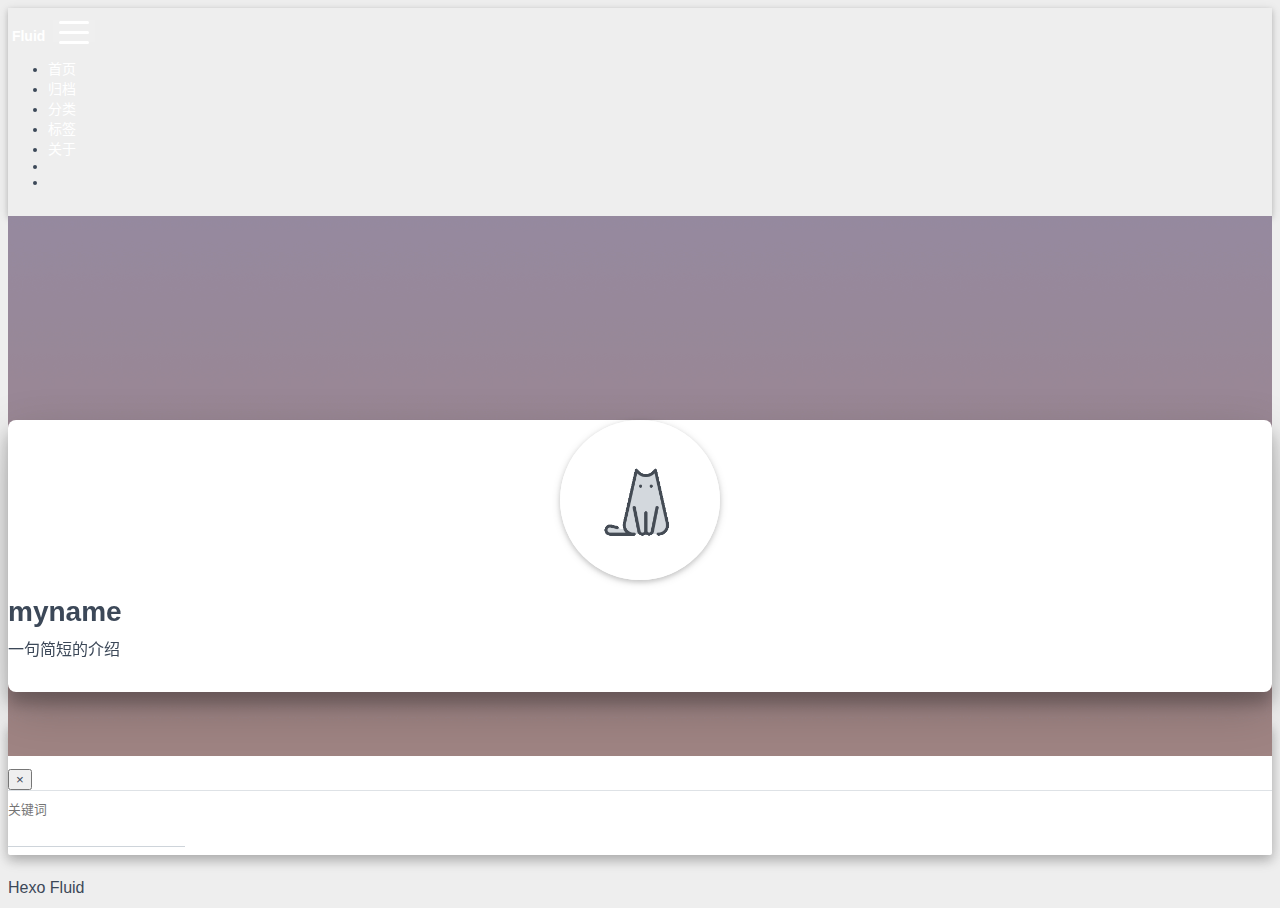
==== about/index.html @ 19e3b85b "Site updated: 2020-09-12 21:37:11" ====
<!DOCTYPE html>
<html lang="zh-CN" data-default-color-scheme=&#34;auto&#34;>



<head>
  <meta charset="UTF-8">
  <link rel="apple-touch-icon" sizes="76x76" href="/img/favicon.png">
  <link rel="icon" type="image/png" href="/img/favicon.png">
  <meta name="viewport"
        content="width=device-width, initial-scale=1.0, maximum-scale=1.0, user-scalable=no, shrink-to-fit=no">
  <meta http-equiv="x-ua-compatible" content="ie=edge">
  
  <meta name="theme-color" content="#2f4154">
  <meta name="description" content="">
  <meta name="author" content="John Doe">
  <meta name="keywords" content="">
  <title>关于 - Hexo</title>

  <link  rel="stylesheet" href="https://cdn.staticfile.org/twitter-bootstrap/4.4.1/css/bootstrap.min.css" />


  <link  rel="stylesheet" href="https://cdn.staticfile.org/github-markdown-css/4.0.0/github-markdown.min.css" />
  <link  rel="stylesheet" href="/lib/hint/hint.min.css" />

  
    
    
      
      <link  rel="stylesheet" href="https://cdn.staticfile.org/highlight.js/10.0.0/styles/github-gist.min.css" />
    
  

  


<!-- 主题依赖的图标库，不要自行修改 -->

<link rel="stylesheet" href="//at.alicdn.com/t/font_1749284_pf9vaxs7x7b.css">



<link rel="stylesheet" href="//at.alicdn.com/t/font_1736178_kmeydafke9r.css">


<link  rel="stylesheet" href="/css/main.css" />

<!-- 自定义样式保持在最底部 -->


  <script  src="/js/utils.js" ></script>
  <script  src="/js/color-schema.js" ></script>
<meta name="generator" content="Hexo 5.1.1"></head>


<body>
  <header style="height: 60vh;">
    <nav id="navbar" class="navbar fixed-top  navbar-expand-lg navbar-dark scrolling-navbar">
  <div class="container">
    <a class="navbar-brand"
       href="/">&nbsp;<strong>Fluid</strong>&nbsp;</a>

    <button id="navbar-toggler-btn" class="navbar-toggler" type="button" data-toggle="collapse"
            data-target="#navbarSupportedContent"
            aria-controls="navbarSupportedContent" aria-expanded="false" aria-label="Toggle navigation">
      <div class="animated-icon"><span></span><span></span><span></span></div>
    </button>

    <!-- Collapsible content -->
    <div class="collapse navbar-collapse" id="navbarSupportedContent">
      <ul class="navbar-nav ml-auto text-center">
        
          
          
          
          
            <li class="nav-item">
              <a class="nav-link" href="/">
                <i class="iconfont icon-home-fill"></i>
                首页
              </a>
            </li>
          
        
          
          
          
          
            <li class="nav-item">
              <a class="nav-link" href="/archives/">
                <i class="iconfont icon-archive-fill"></i>
                归档
              </a>
            </li>
          
        
          
          
          
          
            <li class="nav-item">
              <a class="nav-link" href="/categories/">
                <i class="iconfont icon-category-fill"></i>
                分类
              </a>
            </li>
          
        
          
          
          
          
            <li class="nav-item">
              <a class="nav-link" href="/tags/">
                <i class="iconfont icon-tags-fill"></i>
                标签
              </a>
            </li>
          
        
          
          
          
          
            <li class="nav-item">
              <a class="nav-link" href="/about/">
                <i class="iconfont icon-user-fill"></i>
                关于
              </a>
            </li>
          
        
        
          <li class="nav-item" id="search-btn">
            <a class="nav-link" data-toggle="modal" data-target="#modalSearch">&nbsp;<i
                class="iconfont icon-search"></i>&nbsp;</a>
          </li>
        
        
          <li class="nav-item" id="color-toggle-btn">
            <a class="nav-link" href="javascript:">&nbsp;<i
                class="iconfont icon-dark" id="color-toggle-icon"></i>&nbsp;</a>
          </li>
        
      </ul>
    </div>
  </div>
</nav>

    <div class="banner intro-2" id="background" parallax=true
         style="background: url('/img/default.png') no-repeat center center;
           background-size: cover;">
      <div class="full-bg-img">
        <div class="mask flex-center" style="background-color: rgba(0, 0, 0, 0.3)">
          <div class="container page-header text-center fade-in-up">
            <span class="h2" id="subtitle">
              
            </span>

            
          </div>

          
        </div>
      </div>
    </div>
  </header>

  <main>
    
      <div class="container nopadding-md">
        <div class="py-5" id="board"
          >
          
            <div class="about-avatar">
              <img src="/img/avatar.png" srcset="/img/loading.gif"
                   class="img-fluid" alt="avatar">
            </div>
          
          <div class="container">
            <div class="row">
              <div class="col-12 col-md-10 m-auto">
                

<div class="text-center">
  <div class="about-info">
    <div class="about-name">myname</div>
    <div class="about-intro">一句简短的介绍</div>
    <div class="about-icons">
      
        
        
        
        <a target="_blank" rel="noopener" href="https://github.com" class="
           hint--bottom hint--rounded"
           aria-label=GitHub
        >
          <i class="iconfont icon-github-fill" aria-hidden="true"></i>
          
        </a>
      
        
        
        
        <a target="_blank" rel="noopener" href="https://douban.com" class="
           hint--bottom hint--rounded"
           aria-label=豆瓣
        >
          <i class="iconfont icon-douban-fill" aria-hidden="true"></i>
          
        </a>
      
        
        
        
        <a href="javascript:;" class="qr-trigger
           "
           
        >
          <i class="iconfont icon-wechat-fill" aria-hidden="true"></i>
          
            <img class="qr-img" src="/img/favicon.png" srcset="/img/loading.gif" alt="qrcode" />
          
        </a>
      
    </div>
  </div>
</div>
<div class="mt-5 markdown-body">
  
</div>

              </div>
            </div>
          </div>
        </div>
      </div>
    
  </main>

  
    <a id="scroll-top-button" href="#" role="button">
      <i class="iconfont icon-arrowup" aria-hidden="true"></i>
    </a>
  

  
    <div class="modal fade" id="modalSearch" tabindex="-1" role="dialog" aria-labelledby="ModalLabel"
     aria-hidden="true">
  <div class="modal-dialog modal-dialog-scrollable modal-lg" role="document">
    <div class="modal-content">
      <div class="modal-header text-center">
        <h4 class="modal-title w-100 font-weight-bold">搜索</h4>
        <button type="button" id="local-search-close" class="close" data-dismiss="modal" aria-label="Close">
          <span aria-hidden="true">&times;</span>
        </button>
      </div>
      <div class="modal-body mx-3">
        <div class="md-form mb-5">
          <input type="text" id="local-search-input" class="form-control validate">
          <label data-error="x" data-success="v"
                 for="local-search-input">关键词</label>
        </div>
        <div class="list-group" id="local-search-result"></div>
      </div>
    </div>
  </div>
</div>
  

  

  

  <footer class="mt-5">
  <div class="text-center py-3">
    <div>
      <a href="https://hexo.io" target="_blank" rel="nofollow noopener"><span>Hexo</span></a>
      <i class="iconfont icon-love"></i>
      <a href="https://github.com/fluid-dev/hexo-theme-fluid" target="_blank" rel="nofollow noopener">
        <span>Fluid</span></a>
    </div>
    

    

    
  </div>
</footer>

<!-- SCRIPTS -->
<script  src="https://cdn.staticfile.org/jquery/3.4.1/jquery.min.js" ></script>
<script  src="https://cdn.staticfile.org/twitter-bootstrap/4.4.1/js/bootstrap.min.js" ></script>
<script  src="/js/debouncer.js" ></script>
<script  src="/js/main.js" ></script>

<!-- Plugins -->


  
    <script  src="/js/lazyload.js" ></script>
  



  



  <script defer src="https://cdn.staticfile.org/clipboard.js/2.0.6/clipboard.min.js" ></script>
  <script  src="/js/clipboard-use.js" ></script>









  <script  src="https://cdn.staticfile.org/typed.js/2.0.11/typed.min.js" ></script>
  <script>
    var typed = new Typed('#subtitle', {
      strings: [
        '  ',
        "关于&nbsp;",
      ],
      cursorChar: "_",
      typeSpeed: 70,
      loop: false,
    });
    typed.stop();
    $(document).ready(function () {
      $(".typed-cursor").addClass("h2");
      typed.start();
    });
  </script>



  <script  src="https://cdn.staticfile.org/anchor-js/4.2.2/anchor.min.js" ></script>
  <script>
    anchors.options = {
      placement: "right",
      visible: "hover",
      
    };
    var el = "h1,h2,h3,h4,h5,h6".split(",");
    var res = [];
    for (item of el) {
      res.push(".markdown-body > " + item)
    }
    anchors.add(res.join(", "))
  </script>



  <script  src="/js/local-search.js" ></script>
  <script>
    var path = "/local-search.xml";
    var inputArea = document.querySelector("#local-search-input");
    inputArea.onclick = function () {
      searchFunc(path, 'local-search-input', 'local-search-result');
      this.onclick = null
    }
  </script>






















</body>
</html>
---- lib/hint/hint.min.css ----
/*! Hint.css - v2.6.0 - 2019-04-27
* http://kushagragour.in/lab/hint/
* Copyright (c) 2019 Kushagra Gour */

[class*=hint--]{position:relative;display:inline-block}[class*=hint--]:after,[class*=hint--]:before{position:absolute;-webkit-transform:translate3d(0,0,0);-moz-transform:translate3d(0,0,0);transform:translate3d(0,0,0);visibility:hidden;opacity:0;z-index:1000000;pointer-events:none;-webkit-transition:.3s ease;-moz-transition:.3s ease;transition:.3s ease;-webkit-transition-delay:0s;-moz-transition-delay:0s;transition-delay:0s}[class*=hint--]:hover:after,[class*=hint--]:hover:before{visibility:visible;opacity:1;-webkit-transition-delay:.1s;-moz-transition-delay:.1s;transition-delay:.1s}[class*=hint--]:before{content:'';position:absolute;background:0 0;border:6px solid transparent;z-index:1000001}[class*=hint--]:after{background:#383838;color:#fff;padding:8px 10px;font-size:12px;font-family:"Helvetica Neue",Helvetica,Arial,sans-serif;line-height:12px;white-space:nowrap;text-shadow:0 -1px 0 #000;box-shadow:4px 4px 8px rgba(0,0,0,.3)}[class*=hint--][aria-label]:after{content:attr(aria-label)}[class*=hint--][data-hint]:after{content:attr(data-hint)}[aria-label='']:after,[aria-label='']:before,[data-hint='']:after,[data-hint='']:before{display:none!important}.hint--top-left:before,.hint--top-right:before,.hint--top:before{border-top-color:#383838}.hint--bottom-left:before,.hint--bottom-right:before,.hint--bottom:before{border-bottom-color:#383838}.hint--top:after,.hint--top:before{bottom:100%;left:50%}.hint--top:before{margin-bottom:-11px;left:calc(50% - 6px)}.hint--top:after{-webkit-transform:translateX(-50%);-moz-transform:translateX(-50%);transform:translateX(-50%)}.hint--top:hover:before{-webkit-transform:translateY(-8px);-moz-transform:translateY(-8px);transform:translateY(-8px)}.hint--top:hover:after{-webkit-transform:translateX(-50%) translateY(-8px);-moz-transform:translateX(-50%) translateY(-8px);transform:translateX(-50%) translateY(-8px)}.hint--bottom:after,.hint--bottom:before{top:100%;left:50%}.hint--bottom:before{margin-top:-11px;left:calc(50% - 6px)}.hint--bottom:after{-webkit-transform:translateX(-50%);-moz-transform:translateX(-50%);transform:translateX(-50%)}.hint--bottom:hover:before{-webkit-transform:translateY(8px);-moz-transform:translateY(8px);transform:translateY(8px)}.hint--bottom:hover:after{-webkit-transform:translateX(-50%) translateY(8px);-moz-transform:translateX(-50%) translateY(8px);transform:translateX(-50%) translateY(8px)}.hint--right:before{border-right-color:#383838;margin-left:-11px;margin-bottom:-6px}.hint--right:after{margin-bottom:-14px}.hint--right:after,.hint--right:before{left:100%;bottom:50%}.hint--right:hover:after,.hint--right:hover:before{-webkit-transform:translateX(8px);-moz-transform:translateX(8px);transform:translateX(8px)}.hint--left:before{border-left-color:#383838;margin-right:-11px;margin-bottom:-6px}.hint--left:after{margin-bottom:-14px}.hint--left:after,.hint--left:before{right:100%;bottom:50%}.hint--left:hover:after,.hint--left:hover:before{-webkit-transform:translateX(-8px);-moz-transform:translateX(-8px);transform:translateX(-8px)}.hint--top-left:after,.hint--top-left:before{bottom:100%;left:50%}.hint--top-left:before{margin-bottom:-11px;left:calc(50% - 6px)}.hint--top-left:after{-webkit-transform:translateX(-100%);-moz-transform:translateX(-100%);transform:translateX(-100%);margin-left:12px}.hint--top-left:hover:before{-webkit-transform:translateY(-8px);-moz-transform:translateY(-8px);transform:translateY(-8px)}.hint--top-left:hover:after{-webkit-transform:translateX(-100%) translateY(-8px);-moz-transform:translateX(-100%) translateY(-8px);transform:translateX(-100%) translateY(-8px)}.hint--top-right:after,.hint--top-right:before{bottom:100%;left:50%}.hint--top-right:before{margin-bottom:-11px;left:calc(50% - 6px)}.hint--top-right:after{-webkit-transform:translateX(0);-moz-transform:translateX(0);transform:translateX(0);margin-left:-12px}.hint--top-right:hover:after,.hint--top-right:hover:before{-webkit-transform:translateY(-8px);-moz-transform:translateY(-8px);transform:translateY(-8px)}.hint--bottom-left:after,.hint--bottom-left:before{top:100%;left:50%}.hint--bottom-left:before{margin-top:-11px;left:calc(50% - 6px)}.hint--bottom-left:after{-webkit-transform:translateX(-100%);-moz-transform:translateX(-100%);transform:translateX(-100%);margin-left:12px}.hint--bottom-left:hover:before{-webkit-transform:translateY(8px);-moz-transform:translateY(8px);transform:translateY(8px)}.hint--bottom-left:hover:after{-webkit-transform:translateX(-100%) translateY(8px);-moz-transform:translateX(-100%) translateY(8px);transform:translateX(-100%) translateY(8px)}.hint--bottom-right:after,.hint--bottom-right:before{top:100%;left:50%}.hint--bottom-right:before{margin-top:-11px;left:calc(50% - 6px)}.hint--bottom-right:after{-webkit-transform:translateX(0);-moz-transform:translateX(0);transform:translateX(0);margin-left:-12px}.hint--bottom-right:hover:after,.hint--bottom-right:hover:before{-webkit-transform:translateY(8px);-moz-transform:translateY(8px);transform:translateY(8px)}.hint--large:after,.hint--medium:after,.hint--small:after{white-space:normal;line-height:1.4em;word-wrap:break-word}.hint--small:after{width:80px}.hint--medium:after{width:150px}.hint--large:after{width:300px}.hint--error:after{background-color:#b34e4d;text-shadow:0 -1px 0 #592726}.hint--error.hint--top-left:before,.hint--error.hint--top-right:before,.hint--error.hint--top:before{border-top-color:#b34e4d}.hint--error.hint--bottom-left:before,.hint--error.hint--bottom-right:before,.hint--error.hint--bottom:before{border-bottom-color:#b34e4d}.hint--error.hint--left:before{border-left-color:#b34e4d}.hint--error.hint--right:before{border-right-color:#b34e4d}.hint--warning:after{background-color:#c09854;text-shadow:0 -1px 0 #6c5328}.hint--warning.hint--top-left:before,.hint--warning.hint--top-right:before,.hint--warning.hint--top:before{border-top-color:#c09854}.hint--warning.hint--bottom-left:before,.hint--warning.hint--bottom-right:before,.hint--warning.hint--bottom:before{border-bottom-color:#c09854}.hint--warning.hint--left:before{border-left-color:#c09854}.hint--warning.hint--right:before{border-right-color:#c09854}.hint--info:after{background-color:#3986ac;text-shadow:0 -1px 0 #1a3c4d}.hint--info.hint--top-left:before,.hint--info.hint--top-right:before,.hint--info.hint--top:before{border-top-color:#3986ac}.hint--info.hint--bottom-left:before,.hint--info.hint--bottom-right:before,.hint--info.hint--bottom:before{border-bottom-color:#3986ac}.hint--info.hint--left:before{border-left-color:#3986ac}.hint--info.hint--right:before{border-right-color:#3986ac}.hint--success:after{background-color:#458746;text-shadow:0 -1px 0 #1a321a}.hint--success.hint--top-left:before,.hint--success.hint--top-right:before,.hint--success.hint--top:before{border-top-color:#458746}.hint--success.hint--bottom-left:before,.hint--success.hint--bottom-right:before,.hint--success.hint--bottom:before{border-bottom-color:#458746}.hint--success.hint--left:before{border-left-color:#458746}.hint--success.hint--right:before{border-right-color:#458746}.hint--always:after,.hint--always:before{opacity:1;visibility:visible}.hint--always.hint--top:before{-webkit-transform:translateY(-8px);-moz-transform:translateY(-8px);transform:translateY(-8px)}.hint--always.hint--top:after{-webkit-transform:translateX(-50%) translateY(-8px);-moz-transform:translateX(-50%) translateY(-8px);transform:translateX(-50%) translateY(-8px)}.hint--always.hint--top-left:before{-webkit-transform:translateY(-8px);-moz-transform:translateY(-8px);transform:translateY(-8px)}.hint--always.hint--top-left:after{-webkit-transform:translateX(-100%) translateY(-8px);-moz-transform:translateX(-100%) translateY(-8px);transform:translateX(-100%) translateY(-8px)}.hint--always.hint--top-right:after,.hint--always.hint--top-right:before{-webkit-transform:translateY(-8px);-moz-transform:translateY(-8px);transform:translateY(-8px)}.hint--always.hint--bottom:before{-webkit-transform:translateY(8px);-moz-transform:translateY(8px);transform:translateY(8px)}.hint--always.hint--bottom:after{-webkit-transform:translateX(-50%) translateY(8px);-moz-transform:translateX(-50%) translateY(8px);transform:translateX(-50%) translateY(8px)}.hint--always.hint--bottom-left:before{-webkit-transform:translateY(8px);-moz-transform:translateY(8px);transform:translateY(8px)}.hint--always.hint--bottom-left:after{-webkit-transform:translateX(-100%) translateY(8px);-moz-transform:translateX(-100%) translateY(8px);transform:translateX(-100%) translateY(8px)}.hint--always.hint--bottom-right:after,.hint--always.hint--bottom-right:before{-webkit-transform:translateY(8px);-moz-transform:translateY(8px);transform:translateY(8px)}.hint--always.hint--left:after,.hint--always.hint--left:before{-webkit-transform:translateX(-8px);-moz-transform:translateX(-8px);transform:translateX(-8px)}.hint--always.hint--right:after,.hint--always.hint--right:before{-webkit-transform:translateX(8px);-moz-transform:translateX(8px);transform:translateX(8px)}.hint--rounded:after{border-radius:4px}.hint--no-animate:after,.hint--no-animate:before{-webkit-transition-duration:0s;-moz-transition-duration:0s;transition-duration:0s}.hint--bounce:after,.hint--bounce:before{-webkit-transition:opacity .3s ease,visibility .3s ease,-webkit-transform .3s cubic-bezier(.71,1.7,.77,1.24);-moz-transition:opacity .3s ease,visibility .3s ease,-moz-transform .3s cubic-bezier(.71,1.7,.77,1.24);transition:opacity .3s ease,visibility .3s ease,transform .3s cubic-bezier(.71,1.7,.77,1.24)}.hint--no-shadow:after,.hint--no-shadow:before{text-shadow:initial;box-shadow:initial}
---- css/main.css ----
.banner {
  height: 100%;
  position: relative;
  overflow: hidden;
  cursor: default;
  overflow-wrap: break-word;
}
.banner .mask {
  position: absolute;
  width: 100%;
  height: 100%;
  background-color: rgba(0,0,0,0.3);
}
.banner .page-header {
  color: #fff;
}
.banner[parallax="true"] {
  will-change: transform;
  -webkit-transform-style: preserve-3d;
  -webkit-backface-visibility: hidden;
}
#board {
  position: relative;
  margin-top: -2rem;
  background-color: var(--board-bg-color);
  transition: background-color 0.2s ease-in-out;
  border-radius: 0.5rem;
  z-index: 3;
  -webkit-box-shadow: 0 12px 15px 0 rgba(0,0,0,0.24), 0 17px 50px 0 rgba(0,0,0,0.19);
  box-shadow: 0 12px 15px 0 rgba(0,0,0,0.24), 0 17px 50px 0 rgba(0,0,0,0.19);
}
.copy-btn {
  display: inline-block;
  cursor: pointer;
  border-radius: 0.1rem;
  border: none;
  background-color: transparent;
  -webkit-user-select: none;
  -moz-user-select: none;
  -ms-user-select: none;
  user-select: none;
  -webkit-appearance: none;
  font-size: 0.75rem;
  line-height: 1;
  font-weight: bold;
  outline: none;
  -webkit-transition: opacity 0.2s ease-in-out;
  -o-transition: opacity 0.2s ease-in-out;
  transition: opacity 0.2s ease-in-out;
  padding: 0.25rem;
  position: absolute;
  right: 0.5rem;
  top: 0.25rem;
  opacity: 0;
}
.copy-btn > i {
  font-size: 0.75rem;
  font-weight: 400;
}
.copy-btn > span {
  margin-left: 5px;
}
.copy-btn-dark {
  color: #6a737d;
}
.copy-btn-light {
  color: #bababa;
}
.markdown-body pre:hover > .copy-btn {
  opacity: 0.9;
}
.markdown-body pre:hover > .copy-btn,
.markdown-body pre:not(:hover) > .copy-btn {
  outline: none;
}
footer > div > div:not(:first-child) {
  margin: 0.25rem 0;
  font-size: 0.85rem;
}
.statistics > span:last-child {
  margin: 0 0.35rem;
}
a.beian-police {
  position: relative;
  overflow: hidden;
  display: inline-flex;
  align-items: center;
  justify-content: center;
}
a.beian-police img {
  margin: 0 3px;
  width: 18px;
  height: 18px;
}
@media (max-width: 320px) {
  a.beian-police span.beian-police-sep {
    display: none;
  }
}
sup > a::before,
.footnote-text::before {
  display: block;
  content: "";
  margin-top: -5rem;
  height: 5rem;
  width: 1px;
  visibility: hidden;
}
sup > a::before,
.footnote-text::before {
  display: inline-block;
}
.footnote-item::before {
  display: block;
  content: "";
  margin-top: -5rem;
  height: 5rem;
  width: 1px;
  visibility: hidden;
}
.footnote-list ol {
  list-style-type: none;
  counter-reset: sectioncounter;
  padding-left: 0.5rem;
  font-size: 0.95rem;
}
.footnote-list ol li:before {
  font-family: "Helvetica Neue", monospace, "Monaco";
  content: "[" counter(sectioncounter) "]";
  counter-increment: sectioncounter;
}
.footnote-list ol li+li {
  margin-top: 0.5rem;
}
.footnote-text {
  padding-left: 0.5em;
}
@media (max-width: 767px) {
  header .h2 {
    font-size: 1.5rem;
  }
}
.qr-trigger {
  cursor: pointer;
  position: relative;
}
.qr-trigger:hover .qr-img {
  display: block;
  transition: all 0.3s;
}
.qr-img {
  max-width: 200px;
  position: absolute;
  right: -100px;
  z-index: 99;
  display: none;
  box-shadow: 0 0 20px -5px rgba(158,158,158,0.2);
}
.scroll-down-bar {
  position: absolute;
  width: 100%;
  height: 6rem;
  text-align: center;
  cursor: pointer;
  bottom: 0;
}
.scroll-down-bar i {
  font-size: 2rem;
  font-weight: bold;
  display: inline-block;
  position: relative;
  padding-top: 2rem;
  color: #fff;
  -webkit-transform: translateZ(0);
  -moz-transform: translateZ(0);
  -ms-transform: translateZ(0);
  -o-transform: translateZ(0);
  transform: translateZ(0);
  -webkit-animation: scroll-down 1.5s infinite;
  animation: scroll-down 1.5s infinite;
}
#scroll-top-button {
  position: fixed;
  background: var(--board-bg-color);
  transition: background-color 0.2s ease-in-out, bottom 0.3s ease;
  border-radius: 4px;
  min-width: 40px;
  min-height: 40px;
  bottom: -60px;
  outline: none;
  display: flex;
  display: -webkit-flex;
  align-items: center;
  -webkit-box-shadow: 0 2px 5px 0 rgba(0,0,0,0.16), 0 2px 10px 0 rgba(0,0,0,0.12);
  box-shadow: 0 2px 5px 0 rgba(0,0,0,0.16), 0 2px 10px 0 rgba(0,0,0,0.12);
}
#scroll-top-button i {
  font-size: 1.75rem;
  margin: auto;
  color: var(--sec-text-color);
}
#scroll-top-button:hover i,
#scroll-top-button:active i {
  -webkit-animation-name: scroll-top;
  animation-name: scroll-top;
  -webkit-animation-duration: 1s;
  animation-duration: 1s;
  -webkit-animation-delay: 0.1s;
  animation-delay: 0.1s;
  -webkit-animation-timing-function: ease-in-out;
  animation-timing-function: ease-in-out;
  -webkit-animation-iteration-count: infinite;
  animation-iteration-count: infinite;
  -webkit-animation-fill-mode: forwards;
  animation-fill-mode: forwards;
  -webkit-animation-direction: alternate;
  animation-direction: alternate;
}
#local-search-result .search-list-title {
  border-left: 3px solid #0d47a1;
}
#local-search-result .search-list-content {
  padding: 0 1.25rem;
}
#local-search-result .search-word {
  color: #ff4500;
}
html,
body {
  font-size: 16px;
  font-family: "SF Pro SC", "SF Pro Text", "SF Pro Icons", PingFang SC, Lantinghei SC, Microsoft Yahei, Hiragino Sans GB, Microsoft Sans Serif, WenQuanYi Micro Hei, sans-serif;
}
html,
body,
header {
  height: 100%;
  overflow-wrap: break-word;
}
body {
  transition: color 0.2s ease-in-out, background-color 0.2s ease-in-out;
  background-color: var(--body-bg-color);
  color: var(--text-color);
}
body a {
  color: var(--text-color);
  text-decoration: none;
  cursor: pointer;
  transition: color 0.2s ease-in-out, background-color 0.2s ease-in-out;
}
body a:hover {
  color: var(--link-hover-color);
  text-decoration: none;
  transition: color 0.2s ease-in-out, background-color 0.2s ease-in-out;
}
img[srcset] {
  object-fit: cover;
}
*[align="left"] {
  text-align: left;
}
*[align="center"] {
  text-align: center;
}
*[align="right"] {
  text-align: right;
}
:root {
  --color-mode: 'light';
  --body-bg-color: #eee;
  --board-bg-color: #fff;
  --text-color: #3c4858;
  --sec-text-color: #718096;
  --post-text-color: #2c3e50;
  --post-heading-color: #1a202c;
  --post-link-color: #0366d6;
  --link-hover-color: #30a9de;
  --link-hover-bg-color: #f8f9fa;
  --navbar-bg-color: #2f4154;
  --navbar-text-color: #fff;
}
@media (prefers-color-scheme: dark) {
  :root {
    --color-mode: 'dark';
  }
  :root:not([data-user-color-scheme]) {
    --body-bg-color: #181c27;
    --board-bg-color: #252d38;
    --text-color: #c4c6c9;
    --sec-text-color: #a7a9ad;
    --post-text-color: #c4c6c9;
    --post-heading-color: #c4c6c9;
    --post-link-color: #1589e9;
    --link-hover-color: #30a9de;
    --link-hover-bg-color: #364151;
    --navbar-bg-color: #1f3144;
    --navbar-text-color: #d0d0d0;
  }
  :root:not([data-user-color-scheme]) img,
  :root:not([data-user-color-scheme]) .note,
  :root:not([data-user-color-scheme]) .label {
    -webkit-filter: brightness(0.9);
    filter: brightness(0.9);
    transition: filter 0.2s ease-in-out;
  }
  :root:not([data-user-color-scheme]) .page-header {
    color: #ddd;
    transition: color 0.2s ease-in-out;
  }
  :root:not([data-user-color-scheme]) .markdown-body :not(pre) > code {
    background-color: rgba(62,75,94,0.35);
    transition: background-color 0.2s ease-in-out;
  }
  :root:not([data-user-color-scheme]) .markdown-body h1,
  :root:not([data-user-color-scheme]) .markdown-body h2 {
    border-bottom-color: #435266;
    transition: border-bottom-color 0.2s ease-in-out;
  }
  :root:not([data-user-color-scheme]) .markdown-body h1,
  :root:not([data-user-color-scheme]) .markdown-body h2,
  :root:not([data-user-color-scheme]) .markdown-body h3,
  :root:not([data-user-color-scheme]) .markdown-body h6,
  :root:not([data-user-color-scheme]) .markdown-body h5 {
    color: #ddd;
    transition: color 0.2s ease-in-out;
  }
  :root:not([data-user-color-scheme]) .markdown-body table tr {
    background-color: var(--board-bg-color);
    transition: background-color 0.2s ease-in-out;
  }
  :root:not([data-user-color-scheme]) .markdown-body table tr:nth-child(2n) {
    background-color: var(--board-bg-color);
    transition: background-color 0.2s ease-in-out;
  }
  :root:not([data-user-color-scheme]) .markdown-body table th,
  :root:not([data-user-color-scheme]) .markdown-body table td {
    border-color: #435266;
    transition: border-color 0.2s ease-in-out;
  }
  :root:not([data-user-color-scheme]) hr {
    border-top-color: #435266;
    transition: border-top-color 0.2s ease-in-out;
  }
  :root:not([data-user-color-scheme]) .note :not(pre) > code {
    background-color: rgba(27,31,35,0.05);
  }
  :root:not([data-user-color-scheme]) .modal-dialog .modal-content .modal-header {
    border-bottom-color: #435266;
    transition: border-bottom-color 0.2s ease-in-out;
  }
  :root:not([data-user-color-scheme]) .gt-comment-admin .gt-comment-content {
    background-color: transparent;
    transition: background-color 0.2s ease-in-out;
  }
}
[data-user-color-scheme='dark'] {
  --body-bg-color: #181c27;
  --board-bg-color: #252d38;
  --text-color: #c4c6c9;
  --sec-text-color: #a7a9ad;
  --post-text-color: #c4c6c9;
  --post-heading-color: #c4c6c9;
  --post-link-color: #1589e9;
  --link-hover-color: #30a9de;
  --link-hover-bg-color: #364151;
  --navbar-bg-color: #1f3144;
  --navbar-text-color: #d0d0d0;
}
[data-user-color-scheme='dark'] img,
[data-user-color-scheme='dark'] .note,
[data-user-color-scheme='dark'] .label {
  -webkit-filter: brightness(0.9);
  filter: brightness(0.9);
  transition: filter 0.2s ease-in-out;
}
[data-user-color-scheme='dark'] .page-header {
  color: #ddd;
  transition: color 0.2s ease-in-out;
}
[data-user-color-scheme='dark'] .markdown-body :not(pre) > code {
  background-color: rgba(62,75,94,0.35);
  transition: background-color 0.2s ease-in-out;
}
[data-user-color-scheme='dark'] .markdown-body h1,
[data-user-color-scheme='dark'] .markdown-body h2 {
  border-bottom-color: #435266;
  transition: border-bottom-color 0.2s ease-in-out;
}
[data-user-color-scheme='dark'] .markdown-body h1,
[data-user-color-scheme='dark'] .markdown-body h2,
[data-user-color-scheme='dark'] .markdown-body h3,
[data-user-color-scheme='dark'] .markdown-body h6,
[data-user-color-scheme='dark'] .markdown-body h5 {
  color: #ddd;
  transition: color 0.2s ease-in-out;
}
[data-user-color-scheme='dark'] .markdown-body table tr {
  background-color: var(--board-bg-color);
  transition: background-color 0.2s ease-in-out;
}
[data-user-color-scheme='dark'] .markdown-body table tr:nth-child(2n) {
  background-color: var(--board-bg-color);
  transition: background-color 0.2s ease-in-out;
}
[data-user-color-scheme='dark'] .markdown-body table th,
[data-user-color-scheme='dark'] .markdown-body table td {
  border-color: #435266;
  transition: border-color 0.2s ease-in-out;
}
[data-user-color-scheme='dark'] hr {
  border-top-color: #435266;
  transition: border-top-color 0.2s ease-in-out;
}
[data-user-color-scheme='dark'] .note :not(pre) > code {
  background-color: rgba(27,31,35,0.05);
}
[data-user-color-scheme='dark'] .modal-dialog .modal-content .modal-header {
  border-bottom-color: #435266;
  transition: border-bottom-color 0.2s ease-in-out;
}
[data-user-color-scheme='dark'] .gt-comment-admin .gt-comment-content {
  background-color: transparent;
  transition: background-color 0.2s ease-in-out;
}
.fade-in-up {
  -webkit-animation-name: fade-in-up;
  animation-name: fade-in-up;
}
.hidden-mobile {
  display: block;
}
.visible-mobile {
  display: none;
}
@media (max-width: 575px) {
  .hidden-mobile {
    display: none;
  }
  .visible-mobile {
    display: block;
  }
}
@media (max-width: 767px) {
  .nopadding-md {
    padding-left: 0 !important;
    padding-right: 0 !important;
  }
}
.flex-center {
  display: -webkit-box;
  display: -ms-flexbox;
  display: flex;
  -webkit-box-align: center;
  -ms-flex-align: center;
  align-items: center;
  -webkit-box-pack: center;
  -ms-flex-pack: center;
  justify-content: center;
  height: 100%;
}
.hover-with-bg {
  display: inline-block;
  padding: 0.45rem;
}
.hover-with-bg:hover {
  background-color: var(--link-hover-bg-color);
  transition-duration: 0.2s;
  transition-timing-function: ease-in-out;
  border-radius: 0.15rem;
}
@-moz-keyframes fade-in-up {
  from {
    opacity: 0;
    -webkit-transform: translate3d(0, 100%, 0);
    transform: translate3d(0, 100%, 0);
  }
  to {
    opacity: 1;
    -webkit-transform: translate3d(0, 0, 0);
    transform: translate3d(0, 0, 0);
  }
}
@-webkit-keyframes fade-in-up {
  from {
    opacity: 0;
    -webkit-transform: translate3d(0, 100%, 0);
    transform: translate3d(0, 100%, 0);
  }
  to {
    opacity: 1;
    -webkit-transform: translate3d(0, 0, 0);
    transform: translate3d(0, 0, 0);
  }
}
@-o-keyframes fade-in-up {
  from {
    opacity: 0;
    -webkit-transform: translate3d(0, 100%, 0);
    transform: translate3d(0, 100%, 0);
  }
  to {
    opacity: 1;
    -webkit-transform: translate3d(0, 0, 0);
    transform: translate3d(0, 0, 0);
  }
}
@keyframes fade-in-up {
  from {
    opacity: 0;
    -webkit-transform: translate3d(0, 100%, 0);
    transform: translate3d(0, 100%, 0);
  }
  to {
    opacity: 1;
    -webkit-transform: translate3d(0, 0, 0);
    transform: translate3d(0, 0, 0);
  }
}
@-moz-keyframes scroll-down {
  0% {
    opacity: 0.8;
    top: 0;
  }
  50% {
    opacity: 0.4;
    top: -1em;
  }
  100% {
    opacity: 0.8;
    top: 0;
  }
}
@-webkit-keyframes scroll-down {
  0% {
    opacity: 0.8;
    top: 0;
  }
  50% {
    opacity: 0.4;
    top: -1em;
  }
  100% {
    opacity: 0.8;
    top: 0;
  }
}
@-o-keyframes scroll-down {
  0% {
    opacity: 0.8;
    top: 0;
  }
  50% {
    opacity: 0.4;
    top: -1em;
  }
  100% {
    opacity: 0.8;
    top: 0;
  }
}
@keyframes scroll-down {
  0% {
    opacity: 0.8;
    top: 0;
  }
  50% {
    opacity: 0.4;
    top: -1em;
  }
  100% {
    opacity: 0.8;
    top: 0;
  }
}
@-moz-keyframes scroll-top {
  0% {
    -webkit-transform: translateY(0);
    transform: translateY(0);
  }
  50% {
    -webkit-transform: translateY(-0.35rem);
    transform: translateY(-0.35rem);
  }
  100% {
    -webkit-transform: translateY(0);
    transform: translateY(0);
  }
}
@-webkit-keyframes scroll-top {
  0% {
    -webkit-transform: translateY(0);
    transform: translateY(0);
  }
  50% {
    -webkit-transform: translateY(-0.35rem);
    transform: translateY(-0.35rem);
  }
  100% {
    -webkit-transform: translateY(0);
    transform: translateY(0);
  }
}
@-o-keyframes scroll-top {
  0% {
    -webkit-transform: translateY(0);
    transform: translateY(0);
  }
  50% {
    -webkit-transform: translateY(-0.35rem);
    transform: translateY(-0.35rem);
  }
  100% {
    -webkit-transform: translateY(0);
    transform: translateY(0);
  }
}
@keyframes scroll-top {
  0% {
    -webkit-transform: translateY(0);
    transform: translateY(0);
  }
  50% {
    -webkit-transform: translateY(-0.35rem);
    transform: translateY(-0.35rem);
  }
  100% {
    -webkit-transform: translateY(0);
    transform: translateY(0);
  }
}
.navbar {
  background-color: transparent;
  font-size: 0.875rem;
  box-shadow: 0 2px 5px 0 rgba(0,0,0,0.16), 0 2px 10px 0 rgba(0,0,0,0.12);
  -webkit-box-shadow: 0 2px 5px 0 rgba(0,0,0,0.16), 0 2px 10px 0 rgba(0,0,0,0.12);
}
.navbar .navbar-brand {
  color: var(--navbar-text-color);
}
.navbar .navbar-toggler .animated-icon span {
  background-color: var(--navbar-text-color);
}
.navbar .nav-item .nav-link {
  display: block;
  color: var(--navbar-text-color);
  transition: color 0.2s, background-color 0.2s;
}
.navbar .nav-item .nav-link:hover {
  color: var(--link-hover-color);
  background-color: rgba(0,0,0,0.1);
}
.navbar .nav-item .nav-link i {
  font-size: 0.875rem;
}
.navbar .navbar-toggler {
  border-width: 0;
  outline: 0;
}
.navbar.scrolling-navbar {
  will-change: background, padding;
  -webkit-transition: background 0.5s ease-in-out, padding 0.5s ease-in-out;
  transition: background 0.5s ease-in-out, padding 0.5s ease-in-out;
}
@media (min-width: 600px) {
  .navbar.scrolling-navbar {
    padding-top: 12px;
    padding-bottom: 12px;
  }
  .navbar.scrolling-navbar .navbar-nav > li {
    -webkit-transition-duration: 1s;
    transition-duration: 1s;
  }
}
.navbar.scrolling-navbar.top-nav-collapse {
  padding-top: 5px;
  padding-bottom: 5px;
}
.navbar .dropdown-menu {
  font-size: 0.875rem;
  color: var(--navbar-text-color);
  background-color: rgba(0,0,0,0.3);
  border: none;
  -webkit-transition: background 0.5s ease-in-out, padding 0.5s ease-in-out;
  transition: background 0.5s ease-in-out, padding 0.5s ease-in-out;
}
@media (max-width: 991.98px) {
  .navbar .dropdown-menu {
    text-align: center;
  }
}
.navbar .dropdown-item {
  color: var(--navbar-text-color);
}
.navbar .dropdown-item:hover,
.navbar .dropdown-item:focus {
  color: var(--link-hover-color);
  background-color: rgba(0,0,0,0.1);
}
@media (min-width: 992px) {
  .navbar .dropdown:hover > .dropdown-menu {
    display: block;
  }
  .navbar .dropdown > .dropdown-toggle:active {
    pointer-events: none;
  }
  .navbar .dropdown-menu {
    top: 95%;
  }
}
.navbar .animated-icon {
  width: 30px;
  height: 20px;
  position: relative;
  margin: 0;
  -webkit-transform: rotate(0deg);
  -moz-transform: rotate(0deg);
  -o-transform: rotate(0deg);
  transform: rotate(0deg);
  -webkit-transition: 0.5s ease-in-out;
  -moz-transition: 0.5s ease-in-out;
  -o-transition: 0.5s ease-in-out;
  transition: 0.5s ease-in-out;
  cursor: pointer;
}
.navbar .animated-icon span {
  display: block;
  position: absolute;
  height: 3px;
  width: 100%;
  border-radius: 9px;
  opacity: 1;
  left: 0;
  -webkit-transform: rotate(0deg);
  -moz-transform: rotate(0deg);
  -o-transform: rotate(0deg);
  transform: rotate(0deg);
  -webkit-transition: 0.25s ease-in-out;
  -moz-transition: 0.25s ease-in-out;
  -o-transition: 0.25s ease-in-out;
  transition: 0.25s ease-in-out;
  background: #fff;
}
.navbar .animated-icon span:nth-child(1) {
  top: 0;
}
.navbar .animated-icon span:nth-child(2) {
  top: 10px;
}
.navbar .animated-icon span:nth-child(3) {
  top: 20px;
}
.navbar .animated-icon.open span:nth-child(1) {
  top: 11px;
  -webkit-transform: rotate(135deg);
  -moz-transform: rotate(135deg);
  -o-transform: rotate(135deg);
  transform: rotate(135deg);
}
.navbar .animated-icon.open span:nth-child(2) {
  opacity: 0;
  left: -60px;
}
.navbar .animated-icon.open span:nth-child(3) {
  top: 11px;
  -webkit-transform: rotate(-135deg);
  -moz-transform: rotate(-135deg);
  -o-transform: rotate(-135deg);
  transform: rotate(-135deg);
}
.navbar .dropdown-collapse,
.top-nav-collapse,
.navbar-col-show {
  background-color: var(--navbar-bg-color);
}
@media (max-width: 767px) {
  .navbar {
    font-size: 1rem;
    line-height: 2.5rem;
  }
}
.container-fluid {
  padding-left: 0;
  padding-right: 0;
}
.container-fluid .row {
  margin-left: 0;
  margin-right: 0;
}
.markdown-body {
  font-size: 1rem;
  margin-bottom: 2rem;
  font-family: "SF Pro SC", "SF Pro Text", "SF Pro Icons", PingFang SC, Lantinghei SC, Microsoft Yahei, Hiragino Sans GB, Microsoft Sans Serif, WenQuanYi Micro Hei, sans-serif;
  color: var(--post-text-color);
}
.markdown-body h1,
.markdown-body h2,
.markdown-body h3,
.markdown-body h4,
.markdown-body h5,
.markdown-body h6 {
  color: var(--post-heading-color);
  font-weight: bold;
  margin-bottom: 0.75em;
  margin-top: 2em;
}
.markdown-body h1:focus,
.markdown-body h2:focus,
.markdown-body h3:focus,
.markdown-body h4:focus,
.markdown-body h5:focus,
.markdown-body h6:focus {
  outline: none;
}
.markdown-body a {
  color: var(--post-link-color);
}
.markdown-body hr {
  height: 0.2em;
  margin: 2rem 0;
}
.markdown-body strong {
  font-weight: bold;
}
.markdown-body pre {
  position: relative;
  overflow: visible;
}
.markdown-body pre code {
  font-size: 85%;
  display: block;
  overflow-x: auto;
  padding: 0.5rem 0;
  line-height: 1.5;
  border-radius: 3px;
  tab-size: 4;
}
.markdown-body pre code.mermaid > svg {
  min-width: 100%;
}
.markdown-body p > img,
.markdown-body p > a > img {
  max-width: 90%;
  margin: 1.5rem auto;
  display: block;
  box-shadow: 0 5px 11px 0 rgba(0,0,0,0.18), 0 4px 15px 0 rgba(0,0,0,0.15);
  border-radius: 3px;
}
.markdown-body blockquote {
  color: var(--sec-text-color);
}
.markdown-body details {
  cursor: pointer;
}
.markdown-body details summary {
  outline: none;
}
.markdown-body div.hljs {
  overflow-x: initial;
  padding: 0;
  border-radius: 3px;
}
.markdown-body div.hljs pre {
  background-color: initial !important;
}
.list-group-item {
  background-color: transparent;
  border: 0;
}
.page-link {
  font-size: 1.1rem;
}
.pagination {
  margin-top: 3rem;
  justify-content: center;
}
.pagination .space {
  align-self: flex-end;
}
.pagination a,
.pagination .current {
  outline: 0;
  border: 0;
  background-color: transparent;
  font-size: 0.9rem;
  padding: 0.5rem 0.75rem;
  line-height: 1.25;
  border-radius: 0.125rem;
  transition: background-color 0.2s ease-in-out;
}
.pagination a:hover,
.pagination .current {
  background-color: var(--link-hover-bg-color);
}
.modal-dialog .modal-content {
  background-color: var(--board-bg-color);
  border: 0;
  border-radius: 0.125rem;
  -webkit-box-shadow: 0 5px 11px 0 rgba(0,0,0,0.18), 0 4px 15px 0 rgba(0,0,0,0.15);
  box-shadow: 0 5px 11px 0 rgba(0,0,0,0.18), 0 4px 15px 0 rgba(0,0,0,0.15);
}
.close {
  color: var(--text-color);
}
.close:hover {
  color: var(--link-hover-color);
}
.close:focus {
  outline: 0;
}
.modal-dialog .modal-content .modal-header {
  border-top-left-radius: 0.125rem;
  border-top-right-radius: 0.125rem;
  border-bottom: 1px solid #dee2e6;
}
.md-form {
  position: relative;
  margin-top: 1.5rem;
  margin-bottom: 1.5rem;
}
.md-form input[type] {
  -webkit-box-sizing: content-box;
  box-sizing: content-box;
  background-color: transparent;
  border: none;
  border-bottom: 1px solid #ced4da;
  border-radius: 0;
  outline: none;
  -webkit-box-shadow: none;
  box-shadow: none;
  transition: border-color 0.15s ease-in-out, box-shadow 0.15s ease-in-out, -webkit-box-shadow 0.15s ease-in-out;
}
.md-form input[type]:focus:not([readonly]) {
  border-bottom: 1px solid #4285f4;
  -webkit-box-shadow: 0 1px 0 0 #4285f4;
  box-shadow: 0 1px 0 0 #4285f4;
}
.md-form input[type]:focus:not([readonly]) + label {
  color: #4285f4;
}
.md-form input[type].valid,
.md-form input[type]:focus.valid {
  border-bottom: 1px solid #00c851;
  -webkit-box-shadow: 0 1px 0 0 #00c851;
  box-shadow: 0 1px 0 0 #00c851;
}
.md-form input[type].valid + label,
.md-form input[type]:focus.valid + label {
  color: #00c851;
}
.md-form input[type].invalid,
.md-form input[type]:focus.invalid {
  border-bottom: 1px solid #f44336;
  -webkit-box-shadow: 0 1px 0 0 #f44336;
  box-shadow: 0 1px 0 0 #f44336;
}
.md-form input[type].invalid + label,
.md-form input[type]:focus.invalid + label {
  color: #f44336;
}
.md-form input[type].validate {
  margin-bottom: 2.5rem;
}
.md-form input[type].form-control {
  height: auto;
  padding: 0.6rem 0 0.4rem 0;
  margin: 0 0 0.5rem 0;
  color: var(--text-color);
  background-color: transparent;
  border-radius: 0;
}
.md-form label {
  font-size: 0.8rem;
  position: absolute;
  top: -1rem;
  left: 0;
  color: #757575;
  cursor: text;
  -webkit-transition: color 0.2s ease-out, -webkit-transform 0.2s ease-out;
  transition: transform 0.2s ease-out, color 0.2s ease-out, -webkit-transform 0.2s ease-out;
}
.iconfont {
  font-size: 1rem;
  line-height: 1;
}
input[type=checkbox] {
  -webkit-appearance: none;
  -moz-appearance: none;
  position: relative;
  right: 0;
  bottom: 0;
  left: 0;
  height: 1.25rem;
  width: 1.25rem;
  transition: 0.2s;
  color: #fff;
  cursor: pointer;
  margin: 0.4rem 0.2rem 0.4rem !important;
  outline: 0;
  border-radius: 0.1875rem;
  vertical-align: -0.65rem;
  border: 2px solid #2f4154;
}
input[type=checkbox]:after,
input[type=checkbox]:before {
  content: " ";
  transition: 0.2s;
  position: absolute;
  background: #fff;
}
input[type=checkbox]:before {
  left: 0.125rem;
  top: 0.375rem;
  width: 0;
  height: 0.125rem;
  -webkit-transform: rotate(45deg);
  -moz-transform: rotate(45deg);
  -ms-transform: rotate(45deg);
  -o-transform: rotate(45deg);
  transform: rotate(45deg);
}
input[type=checkbox]:after {
  right: 0.5625rem;
  bottom: 0.1875rem;
  width: 0.125rem;
  height: 0;
  -webkit-transform: rotate(40deg);
  -moz-transform: rotate(40deg);
  -ms-transform: rotate(40deg);
  -o-transform: rotate(40deg);
  transform: rotate(40deg);
  transition-delay: 0.2s;
}
input[type=checkbox]:checked {
  background: #2f4154;
  margin-right: 0.5rem !important;
}
input[type=checkbox]:checked:before {
  left: 0.0625rem;
  top: 0.625rem;
  width: 0.375rem;
  height: 0.125rem;
}
input[type=checkbox]:checked:after {
  right: 0.3125rem;
  bottom: 0.0625rem;
  width: 0.125rem;
  height: 0.875rem;
}
.list-group-item-action {
  color: var(--text-color);
}
.list-group-item-action:focus,
.list-group-item-action:hover {
  color: var(--link-hover-color);
  background-color: var(--link-hover-bg-color);
}
.v[data-class=v] .status-bar,
.v[data-class=v] .veditor,
.v[data-class=v] .vinput,
.v[data-class=v] .vbtn,
.v[data-class=v] p,
.v[data-class=v] pre code {
  color: var(--text-color) !important;
}
.v[data-class=v] .vicon {
  fill: var(--text-color) !important;
}
.gt-container .gt-comment-content:hover {
  -webkit-box-shadow: none;
  box-shadow: none;
}
.gt-container .gt-comment-body {
  color: var(--text-color) !important;
  transition: color 0.2s ease-in-out;
}
#remark-km423lmfdslkm34-back {
  z-index: 1030;
}
#remark-km423lmfdslkm34-node {
  z-index: 1031;
}
.index-card {
  margin-bottom: 2.5rem;
}
.index-img img {
  display: block;
  width: 100%;
  height: 10rem;
  object-fit: cover;
  box-shadow: 0 5px 11px 0 rgba(0,0,0,0.18), 0 4px 15px 0 rgba(0,0,0,0.15);
  border-radius: 0.25rem;
}
.index-info {
  display: flex;
  flex-direction: column;
  justify-content: space-between;
  padding-top: 0.5rem;
  padding-bottom: 0.5rem;
}
.index-header {
  color: var(--text-color);
  font-size: 1.5rem;
  font-weight: bold;
  line-height: 1.2;
  white-space: nowrap;
  overflow: hidden;
  text-overflow: ellipsis;
}
.index-btm {
  color: var(--sec-text-color);
}
.index-btm a {
  color: var(--sec-text-color);
}
.index-excerpt {
  color: var(--sec-text-color);
  margin: 0.5rem 0 0.5rem 0;
  max-height: calc(1.4rem * 3);
  line-height: 1.4rem;
  overflow: hidden;
}
.index-excerpt > div {
  float: right;
  margin-left: -0.25rem;
  width: 100%;
  word-break: break-word;
  display: -webkit-box;
  -webkit-box-orient: vertical;
  -webkit-line-clamp: 3;
}
@media (max-width: 767px) {
  .index-info {
    padding-top: 1.25rem;
  }
  .index-header {
    font-size: 1.25rem;
    white-space: normal;
    overflow: hidden;
    word-break: break-word;
    display: -webkit-box;
    -webkit-box-orient: vertical;
    -webkit-line-clamp: 2;
  }
}
.post-content {
  box-sizing: border-box;
  padding-left: 10%;
  padding-right: 10%;
}
@media (max-width: 767px) {
  .post-content {
    padding-left: 2rem;
    padding-right: 2rem;
  }
}
@media (max-width: 424px) {
  .post-content {
    padding-left: 1rem;
    padding-right: 1rem;
  }
}
.post-content h1::before,
.post-content h2::before,
.post-content h3::before,
.post-content h4::before,
.post-content h5::before,
.post-content h6::before {
  display: block;
  content: "";
  margin-top: -5rem;
  height: 5rem;
  width: 1px;
  visibility: hidden;
}
.page-content strong,
post-content strong {
  font-weight: bold;
}
.post-metas {
  display: flex;
  flex-direction: row;
  flex-wrap: wrap;
}
.post-meta > i {
  margin-right: 0.15rem;
}
.post-meta > a:not(.hover-with-bg) {
  margin-right: 0.15rem;
}
.post-prevnext {
  margin-top: 2rem;
  display: flex;
  justify-content: space-between;
}
.post-prevnext .post-prev,
.post-prevnext .post-next {
  display: flex;
  padding-left: 0;
  padding-right: 0;
}
.post-prevnext .post-prev i,
.post-prevnext .post-next i {
  font-size: 1.5rem;
}
.post-prevnext .post-prev a,
.post-prevnext .post-next a {
  display: flex;
  align-items: center;
}
.post-prevnext .post-prev .hidden-mobile,
.post-prevnext .post-next .hidden-mobile {
  display: -webkit-box;
  -webkit-box-orient: vertical;
  -webkit-line-clamp: 2;
  text-overflow: ellipsis;
  overflow: hidden;
}
@media (max-width: 575px) {
  .post-prevnext .post-prev .hidden-mobile,
  .post-prevnext .post-next .hidden-mobile {
    display: none;
  }
}
.post-prevnext .post-prev:hover i,
.post-prevnext .post-prev:active i,
.post-prevnext .post-next:hover i,
.post-prevnext .post-next:active i {
  -webkit-animation-duration: 1s;
  animation-duration: 1s;
  -webkit-animation-delay: 0.1s;
  animation-delay: 0.1s;
  -webkit-animation-timing-function: ease-in-out;
  animation-timing-function: ease-in-out;
  -webkit-animation-iteration-count: infinite;
  animation-iteration-count: infinite;
  -webkit-animation-fill-mode: forwards;
  animation-fill-mode: forwards;
  -webkit-animation-direction: alternate;
  animation-direction: alternate;
}
.post-prevnext .post-prev:hover i,
.post-prevnext .post-prev:active i {
  -webkit-animation-name: post-prev-anim;
  animation-name: post-prev-anim;
}
.post-prevnext .post-next:hover i,
.post-prevnext .post-next:active i {
  -webkit-animation-name: post-next-anim;
  animation-name: post-next-anim;
}
.post-prevnext .post-next {
  justify-content: flex-end;
}
.post-prevnext .fa-chevron-left {
  margin-right: 0.5rem;
}
.post-prevnext .fa-chevron-right {
  margin-left: 0.5rem;
}
#toc {
  position: -webkit-sticky;
  position: sticky;
  top: 2rem;
  padding: 3rem 0 0 0;
  max-height: 80%;
  visibility: hidden;
}
.toc-header {
  margin-bottom: 0.5rem;
  font-weight: 500;
  line-height: 1.2;
}
.toc-header,
.toc-header > i {
  font-size: 1.25rem;
}
#tocbot {
  max-height: 100%;
  overflow-y: auto;
  overflow: -moz-scrollbars-none;
  -ms-overflow-style: none;
}
#tocbot ol {
  list-style: none;
  padding-inline-start: 1rem;
}
#tocbot::-webkit-scrollbar {
  display: none;
}
.tocbot-list ol {
  list-style: none;
  padding-left: 1rem;
}
.tocbot-list a {
  font-size: 0.95rem;
}
.tocbot-link {
  color: var(--text-color);
}
.tocbot-active-link {
  font-weight: bold;
  color: var(--link-hover-color);
}
.tocbot-is-collapsed {
  max-height: 0;
}
.tocbot-is-collapsible {
  overflow: hidden;
  transition: all 300ms ease-in-out;
}
@media (max-width: 1024px) {
  .toc-container {
    padding-left: 0;
    padding-right: 0;
  }
}
.custom,
.comments {
  margin-top: 2rem;
}
.katex-block {
  overflow-x: auto;
}
.katex,
.mjx-mrow {
  white-space: pre-wrap !important;
}
.mjx-char {
  line-height: 1;
}
.mjx-container {
  overflow-x: auto;
  overflow-y: hidden !important;
  padding: 0.5em 0;
}
.mjx-container:focus,
.mjx-container svg:focus {
  outline: none;
}
.visitors {
  font-size: 0.8em;
  padding: 0.45rem;
  float: right;
}
@-moz-keyframes post-prev-anim {
  0% {
    -webkit-transform: translateX(0);
    transform: translateX(0);
  }
  50% {
    -webkit-transform: translateX(-0.35rem);
    transform: translateX(-0.35rem);
  }
  100% {
    -webkit-transform: translateX(0);
    transform: translateX(0);
  }
}
@-webkit-keyframes post-prev-anim {
  0% {
    -webkit-transform: translateX(0);
    transform: translateX(0);
  }
  50% {
    -webkit-transform: translateX(-0.35rem);
    transform: translateX(-0.35rem);
  }
  100% {
    -webkit-transform: translateX(0);
    transform: translateX(0);
  }
}
@-o-keyframes post-prev-anim {
  0% {
    -webkit-transform: translateX(0);
    transform: translateX(0);
  }
  50% {
    -webkit-transform: translateX(-0.35rem);
    transform: translateX(-0.35rem);
  }
  100% {
    -webkit-transform: translateX(0);
    transform: translateX(0);
  }
}
@keyframes post-prev-anim {
  0% {
    -webkit-transform: translateX(0);
    transform: translateX(0);
  }
  50% {
    -webkit-transform: translateX(-0.35rem);
    transform: translateX(-0.35rem);
  }
  100% {
    -webkit-transform: translateX(0);
    transform: translateX(0);
  }
}
@-moz-keyframes post-next-anim {
  0% {
    -webkit-transform: translateX(0);
    transform: translateX(0);
  }
  50% {
    -webkit-transform: translateX(0.35rem);
    transform: translateX(0.35rem);
  }
  100% {
    -webkit-transform: translateX(0);
    transform: translateX(0);
  }
}
@-webkit-keyframes post-next-anim {
  0% {
    -webkit-transform: translateX(0);
    transform: translateX(0);
  }
  50% {
    -webkit-transform: translateX(0.35rem);
    transform: translateX(0.35rem);
  }
  100% {
    -webkit-transform: translateX(0);
    transform: translateX(0);
  }
}
@-o-keyframes post-next-anim {
  0% {
    -webkit-transform: translateX(0);
    transform: translateX(0);
  }
  50% {
    -webkit-transform: translateX(0.35rem);
    transform: translateX(0.35rem);
  }
  100% {
    -webkit-transform: translateX(0);
    transform: translateX(0);
  }
}
@keyframes post-next-anim {
  0% {
    -webkit-transform: translateX(0);
    transform: translateX(0);
  }
  50% {
    -webkit-transform: translateX(0.35rem);
    transform: translateX(0.35rem);
  }
  100% {
    -webkit-transform: translateX(0);
    transform: translateX(0);
  }
}
.note {
  padding: 0.75rem;
  border-left: 0.35rem solid;
  border-radius: 0.25rem;
  margin: 1.5rem 0;
  color: #3c4858;
}
.note a {
  color: #3c4858;
}
.note *:last-child {
  margin-bottom: 0;
}
.note-primary {
  background-color: #dfeefd;
  border-color: #176ac4;
}
.note-secondary {
  background-color: #e2e3e5;
  border-color: #58595a;
}
.note-success {
  background-color: #e2f0e5;
  border-color: #49a75f;
}
.note-danger {
  background-color: #fae7e8;
  border-color: #e45460;
}
.note-warning {
  background-color: #faf4e0;
  border-color: #c2a442;
}
.note-info {
  background-color: #e4f2f5;
  border-color: #2492a5;
}
.note-light {
  background-color: #fefefe;
  border-color: #0f0f0f;
}
.label {
  display: inline;
  border-radius: 3px;
  font-size: 85%;
  margin: 0;
  padding: 0.2em 0.4em;
  color: #3c4858;
}
.label-default {
  background: #e7e3e3;
}
.label-primary {
  background: #dfeefd;
}
.label-info {
  background: #e4f2f5;
}
.label-success {
  background: #e2f0e5;
}
.label-warning {
  background: #faf4e0;
}
.label-danger {
  background: #fae7e8;
}
.markdown-body .btn {
  background: #2f4154;
  border-radius: 0.25rem;
  color: #fff !important;
  display: inline-block;
  font-size: 0.875em;
  line-height: 2;
  padding: 0 0.75rem;
  text-decoration: none;
  transition-property: background;
  transition-delay: 0s;
  transition-duration: 0.2s;
  transition-timing-function: ease-in-out;
  -webkit-box-shadow: 0 2px 5px 0 rgba(0,0,0,0.16), 0 2px 10px 0 rgba(0,0,0,0.12);
  box-shadow: 0 2px 5px 0 rgba(0,0,0,0.16), 0 2px 10px 0 rgba(0,0,0,0.12);
  margin-bottom: 1rem;
}
.markdown-body .btn:hover {
  background: #23ae92;
  color: #fff !important;
  text-decoration: none;
}
.group-image-container {
  margin: 1.5rem auto;
}
.group-image-container img {
  margin: 0 auto;
  border-radius: 3px;
  box-shadow: 0 3px 9px 0 rgba(0,0,0,0.15), 0 3px 9px 0 rgba(0,0,0,0.15);
}
.group-image-row {
  margin-bottom: 0.5rem;
  display: flex;
  justify-content: center;
}
.group-image-wrap {
  flex: 1;
  display: flex;
  justify-content: center;
}
.group-image-wrap:not(:last-child) {
  margin-right: 0.25rem;
}
.list-group a ~ p.h5 {
  margin-top: 1rem;
}
.about-avatar {
  position: relative;
  margin: -8rem auto 1rem;
  width: 10rem;
  height: 10rem;
  z-index: 3;
}
.about-avatar img {
  width: 100%;
  height: 100%;
  border-radius: 50%;
  -moz-border-radius: 50%;
  -webkit-border-radius: 50%;
  object-fit: cover;
  -webkit-box-shadow: 0 2px 5px 0 rgba(0,0,0,0.16), 0 2px 10px 0 rgba(0,0,0,0.12);
  box-shadow: 0 2px 5px 0 rgba(0,0,0,0.16), 0 2px 10px 0 rgba(0,0,0,0.12);
}
.about-info > div {
  margin-bottom: 0.5rem;
}
.about-name {
  font-size: 1.75rem;
  font-weight: bold;
}
.about-intro {
  font-size: 1rem;
}
.about-icons > a:not(:last-child) {
  margin-right: 0.5rem;
}
.about-icons > a > i {
  font-size: 1.5rem;
}
.category:not(:last-child) {
  margin-bottom: 1rem;
}
.category-item {
  font-size: 1.25rem;
  font-weight: bold;
  display: flex;
  align-items: center;
}
.category-subitem {
  font-size: 1rem;
  font-weight: bold;
}
.category-collapse {
  margin-left: 1.25rem;
  width: 100%;
}
.category-count {
  font-size: 0.9rem;
  font-weight: initial;
  min-width: 1.3em;
  line-height: 1.3em;
  display: flex;
  align-items: center;
}
.category-count i {
  padding-right: 0.25rem;
}
.category-count span {
  width: 2rem;
}
.category-item-action:not(.collapsed) > i {
  transform: rotate(90deg);
  transform-origin: center center;
}
.category-item-action i {
  transition: transform 0.3s ease-out;
  display: inline-block;
  margin-left: 0.25rem;
}
.category-item-action:hover {
  z-index: 1;
  color: var(--link-hover-color);
  text-decoration: none;
  background-color: var(--link-hover-bg-color);
}
.category .row {
  margin-left: 0;
  margin-right: 0;
}
.tagcloud {
  padding: 1rem 5%;
}
.tagcloud a {
  display: inline-block;
  padding: 0.5rem;
}
.tagcloud a:hover {
  color: var(--link-hover-color) !important;
}
.links .card {
  box-shadow: none;
  min-width: 33%;
  background-color: transparent;
  border: 0;
}
.links .card-body {
  margin: 1rem 0;
  padding: 1rem;
  border-radius: 0.3rem;
  display: block;
  width: 100%;
  height: 100%;
}
.links .card-body:hover .link-avatar {
  transform: scale(1.1);
}
.links .card-content {
  display: flex;
  flex-wrap: nowrap;
  width: 100%;
  height: 3.5rem;
}
.link-avatar {
  flex: none;
  width: 3rem;
  height: 3rem;
  margin-right: 0.75rem;
  object-fit: cover;
  transition-duration: 0.2s;
  transition-timing-function: ease-in-out;
}
.link-avatar img {
  width: 100%;
  height: 100%;
  border-radius: 50%;
  -moz-border-radius: 50%;
  -webkit-border-radius: 50%;
  object-fit: cover;
}
.link-text {
  flex: 1;
  display: grid;
  flex-direction: column;
}
.link-title {
  overflow: hidden;
  text-overflow: ellipsis;
  white-space: nowrap;
  color: $text_color;
  font-weight: bold;
}
.link-intro {
  max-height: 2rem;
  font-size: 0.85rem;
  line-height: 1.2;
  color: var(--sec-text-color);
  display: -webkit-box;
  -webkit-box-orient: vertical;
  -webkit-line-clamp: 2;
  text-overflow: ellipsis;
  overflow: hidden;
}
@media (max-width: 767px) {
  .links {
    display: flex;
    flex-direction: column;
    justify-content: center;
    align-items: center;
  }
  .links .card {
    padding-left: 2rem;
    padding-right: 2rem;
  }
}
@media (min-width: 768px) {
  .link-text:only-child {
    margin-left: 1rem;
  }
}
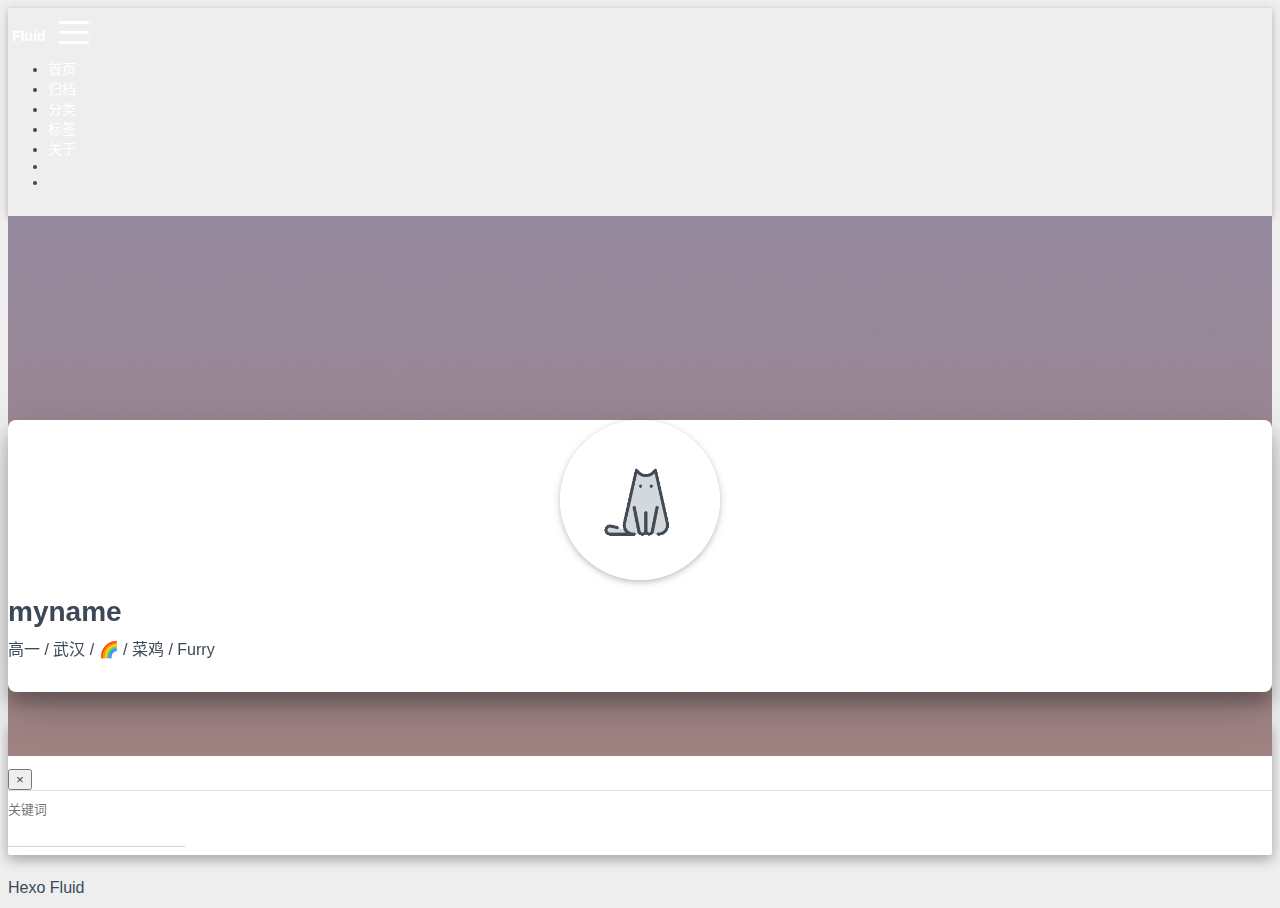
==== commit e831b7ed: "Site updated: 2020-09-12 21:51:48" ====
--- a/about/index.html
+++ b/about/index.html
@@ -187,7 +187,7 @@
 <div class="text-center">
   <div class="about-info">
     <div class="about-name">myname</div>
-    <div class="about-intro">一句简短的介绍</div>
+    <div class="about-intro">高一 / 武汉 / 🌈 / 菜鸡 / Furry</div>
     <div class="about-icons">
       
         
@@ -283,6 +283,30 @@
         <span>Fluid</span></a>
     </div>
     
+  <div class="statistics">
+    
+    
+
+    
+      
+        <!-- 不蒜子统计PV -->
+        <span id="busuanzi_container_site_pv" style="display: none">
+            总访问量 
+            <span id="busuanzi_value_site_pv"></span>
+             次
+          </span>
+      
+      
+        <!-- 不蒜子统计UV -->
+        <span id="busuanzi_container_site_uv" style="display: none">
+            总访客数 
+            <span id="busuanzi_value_site_uv"></span>
+             人
+          </span>
+      
+    
+  </div>
+
 
     
 
@@ -313,6 +337,8 @@
   <script  src="/js/clipboard-use.js" ></script>
 
 
+
+  <script defer src="https://busuanzi.ibruce.info/busuanzi/2.3/busuanzi.pure.mini.js" ></script>
 
 
 
@@ -375,6 +401,57 @@
 
 
 
+  
+  
+    <script>
+      !function (e, t, a) {
+        function r() {
+          for (var e = 0; e < s.length; e++) s[e].alpha <= 0 ? (t.body.removeChild(s[e].el), s.splice(e, 1)) : (s[e].y--, s[e].scale += .004, s[e].alpha -= .013, s[e].el.style.cssText = "left:" + s[e].x + "px;top:" + s[e].y + "px;opacity:" + s[e].alpha + ";transform:scale(" + s[e].scale + "," + s[e].scale + ") rotate(45deg);background:" + s[e].color + ";z-index:99999");
+          requestAnimationFrame(r)
+        }
+
+        function n() {
+          var t = "function" == typeof e.onclick && e.onclick;
+          e.onclick = function (e) {
+            t && t(), o(e)
+          }
+        }
+
+        function o(e) {
+          var a = t.createElement("div");
+          a.className = "heart", s.push({
+            el: a,
+            x: e.clientX - 5,
+            y: e.clientY - 5,
+            scale: 1,
+            alpha: 1,
+            color: c()
+          }), t.body.appendChild(a)
+        }
+
+        function i(e) {
+          var a = t.createElement("style");
+          a.type = "text/css";
+          try {
+            a.appendChild(t.createTextNode(e))
+          } catch (t) {
+            a.styleSheet.cssText = e
+          }
+          t.getElementsByTagName("head")[0].appendChild(a)
+        }
+
+        function c() {
+          return "rgb(" + ~~(255 * Math.random()) + "," + ~~(255 * Math.random()) + "," + ~~(255 * Math.random()) + ")"
+        }
+
+        var s = [];
+        e.requestAnimationFrame = e.requestAnimationFrame || e.webkitRequestAnimationFrame || e.mozRequestAnimationFrame || e.oRequestAnimationFrame || e.msRequestAnimationFrame || function (e) {
+          setTimeout(e, 1e3 / 60)
+        }, i(".heart{width: 10px;height: 10px;position: fixed;background: #f00;transform: rotate(45deg);-webkit-transform: rotate(45deg);-moz-transform: rotate(45deg);}.heart:after,.heart:before{content: '';width: inherit;height: inherit;background: inherit;border-radius: 50%;-webkit-border-radius: 50%;-moz-border-radius: 50%;position: fixed;}.heart:after{top: -5px;}.heart:before{left: -5px;}"), n(), r()
+      }(window, document);
+    </script>
+  
+
 
 
 
--- a/css/main.css
+++ b/css/main.css
@@ -340,6 +340,22 @@
     border-top-color: #435266;
     transition: border-top-color 0.2s ease-in-out;
   }
+  @supports (-webkit-backdrop-filter: blur(3px)) or (backdrop-filter: blur(3px)) {
+    :root:not([data-user-color-scheme]) .navbar .dropdown-collapse,
+    :root:not([data-user-color-scheme]) .top-nav-collapse,
+    :root:not([data-user-color-scheme]) .navbar-col-show {
+      background: rgba(31,49,68,0.7);
+      -webkit-backdrop-filter: blur(3px);
+      backdrop-filter: blur(3px);
+    }
+  }
+  @supports not ((-webkit-backdrop-filter: blur(3px)) or (backdrop-filter: blur(3px))) {
+    :root:not([data-user-color-scheme]) .navbar .dropdown-collapse,
+    :root:not([data-user-color-scheme]) .top-nav-collapse,
+    :root:not([data-user-color-scheme]) .navbar-col-show {
+      background: #1f3144;
+    }
+  }
   :root:not([data-user-color-scheme]) .note :not(pre) > code {
     background-color: rgba(27,31,35,0.05);
   }
@@ -409,6 +425,22 @@
 [data-user-color-scheme='dark'] hr {
   border-top-color: #435266;
   transition: border-top-color 0.2s ease-in-out;
+}
+@supports (-webkit-backdrop-filter: blur(3px)) or (backdrop-filter: blur(3px)) {
+  [data-user-color-scheme='dark'] .navbar .dropdown-collapse,
+  [data-user-color-scheme='dark'] .top-nav-collapse,
+  [data-user-color-scheme='dark'] .navbar-col-show {
+    background: rgba(31,49,68,0.7);
+    -webkit-backdrop-filter: blur(3px);
+    backdrop-filter: blur(3px);
+  }
+}
+@supports not ((-webkit-backdrop-filter: blur(3px)) or (backdrop-filter: blur(3px))) {
+  [data-user-color-scheme='dark'] .navbar .dropdown-collapse,
+  [data-user-color-scheme='dark'] .top-nav-collapse,
+  [data-user-color-scheme='dark'] .navbar-col-show {
+    background: #1f3144;
+  }
 }
 [data-user-color-scheme='dark'] .note :not(pre) > code {
   background-color: rgba(27,31,35,0.05);
@@ -766,10 +798,21 @@
   -o-transform: rotate(-135deg);
   transform: rotate(-135deg);
 }
-.navbar .dropdown-collapse,
-.top-nav-collapse,
-.navbar-col-show {
-  background-color: var(--navbar-bg-color);
+@supports (-webkit-backdrop-filter: blur(3px)) or (backdrop-filter: blur(3px)) {
+  .navbar .dropdown-collapse,
+  .top-nav-collapse,
+  .navbar-col-show {
+    background: rgba(47,65,84,0.7);
+    -webkit-backdrop-filter: blur(3px);
+    backdrop-filter: blur(3px);
+  }
+}
+@supports not ((-webkit-backdrop-filter: blur(3px)) or (backdrop-filter: blur(3px))) {
+  .navbar .dropdown-collapse,
+  .top-nav-collapse,
+  .navbar-col-show {
+    background: #2f4154;
+  }
 }
 @media (max-width: 767px) {
   .navbar {
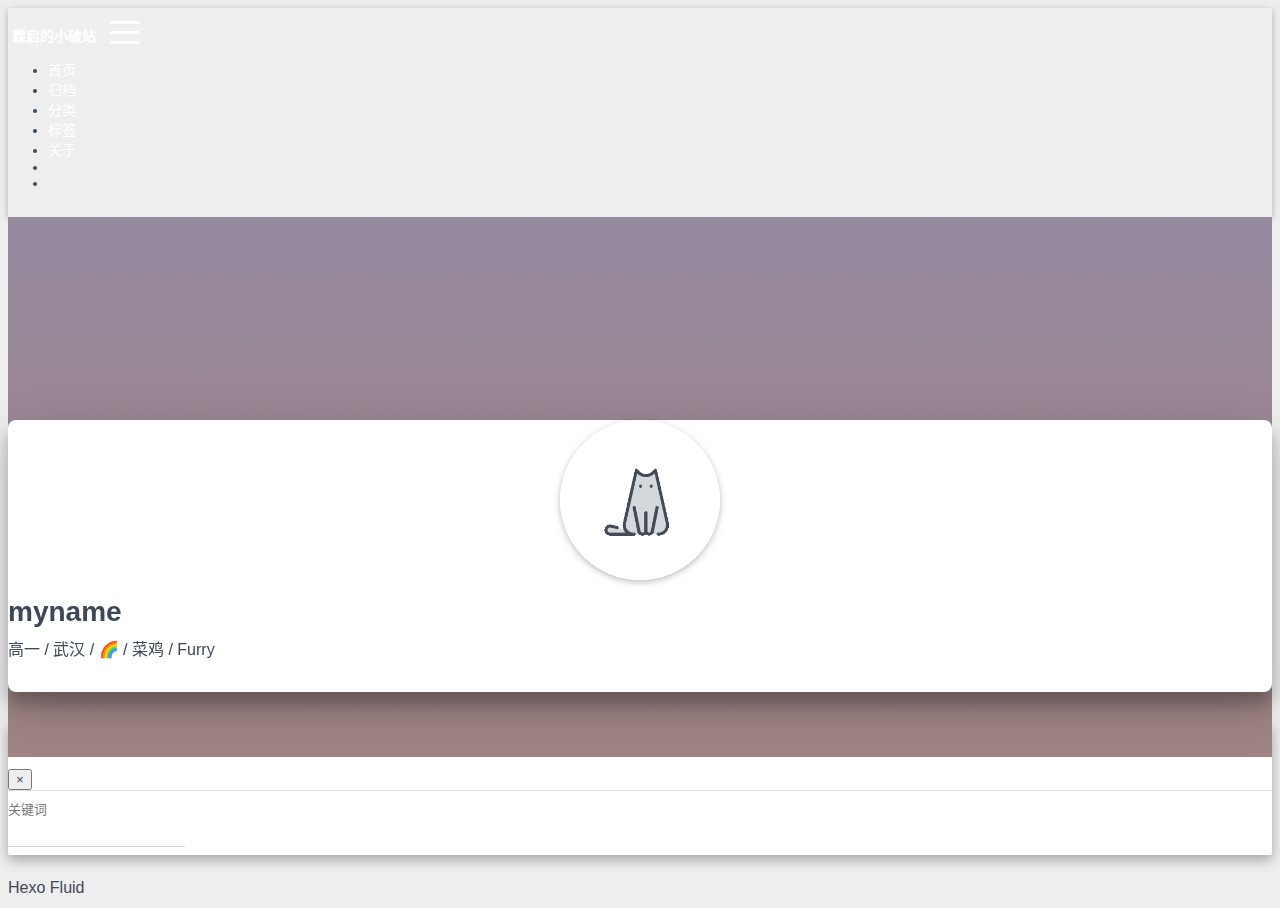
==== commit e791c7a5: "Site updated: 2020-09-12 21:56:39" ====
--- a/about/index.html
+++ b/about/index.html
@@ -60,7 +60,7 @@
     <nav id="navbar" class="navbar fixed-top  navbar-expand-lg navbar-dark scrolling-navbar">
   <div class="container">
     <a class="navbar-brand"
-       href="/">&nbsp;<strong>Fluid</strong>&nbsp;</a>
+       href="/">&nbsp;<strong>霖启的小破站</strong>&nbsp;</a>
 
     <button id="navbar-toggler-btn" class="navbar-toggler" type="button" data-toggle="collapse"
             data-target="#navbarSupportedContent"
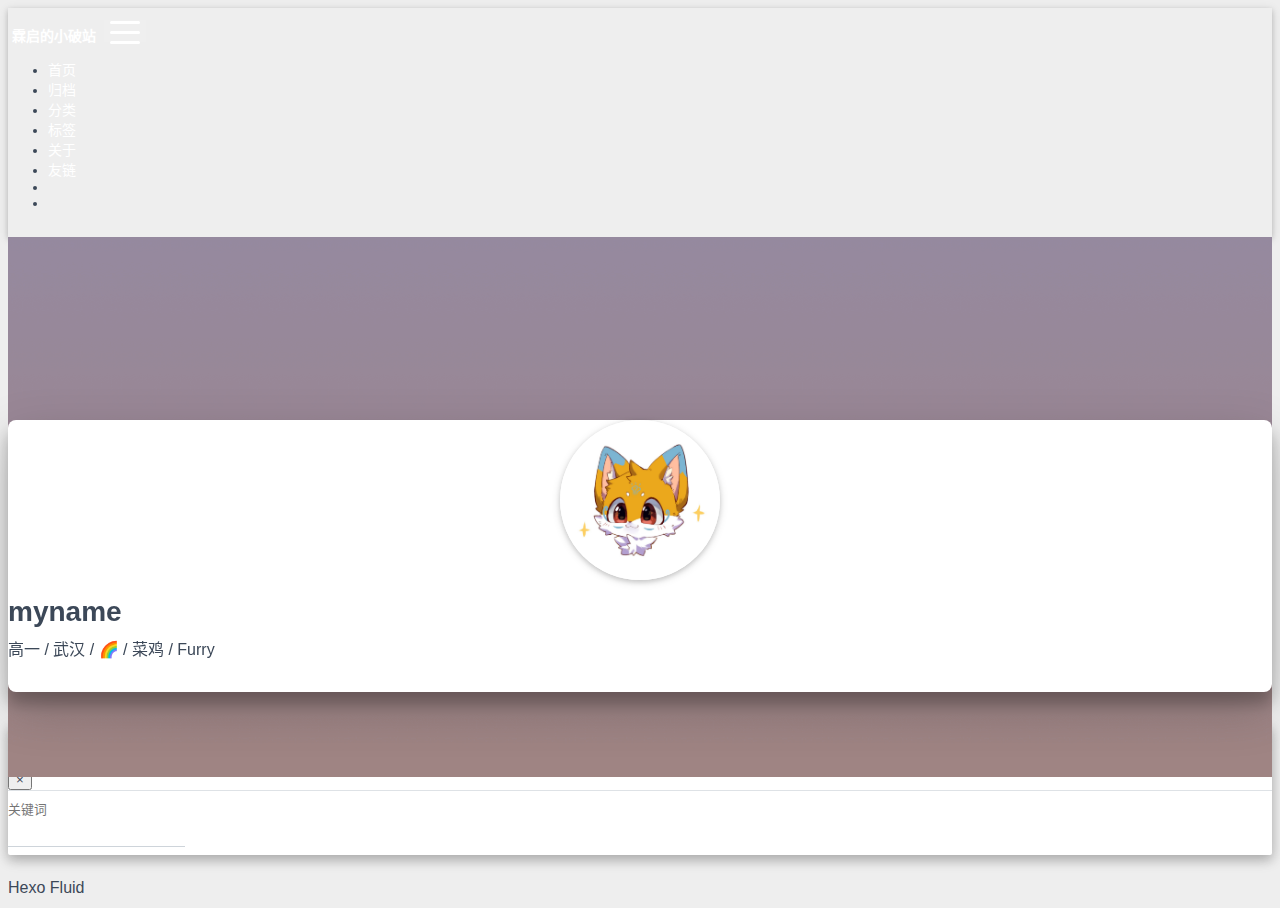
==== commit 2ed2ac46: "Site updated: 2020-09-13 10:04:52" ====
--- a/about/index.html
+++ b/about/index.html
@@ -128,6 +128,18 @@
               <a class="nav-link" href="/about/">
                 <i class="iconfont icon-user-fill"></i>
                 关于
+              </a>
+            </li>
+          
+        
+          
+          
+          
+          
+            <li class="nav-item">
+              <a class="nav-link" href="/links/">
+                <i class="iconfont icon-link-fill"></i>
+                友链
               </a>
             </li>
           
--- a/css/main.css
+++ b/css/main.css
@@ -340,16 +340,16 @@
     border-top-color: #435266;
     transition: border-top-color 0.2s ease-in-out;
   }
-  @supports (-webkit-backdrop-filter: blur(3px)) or (backdrop-filter: blur(3px)) {
+  @supports (-webkit-backdrop-filter: blur(5px)) or (backdrop-filter: blur(5px)) {
     :root:not([data-user-color-scheme]) .navbar .dropdown-collapse,
     :root:not([data-user-color-scheme]) .top-nav-collapse,
     :root:not([data-user-color-scheme]) .navbar-col-show {
-      background: rgba(31,49,68,0.7);
-      -webkit-backdrop-filter: blur(3px);
-      backdrop-filter: blur(3px);
+      background: rgba(31,49,68,0.5);
+      -webkit-backdrop-filter: blur(5px);
+      backdrop-filter: blur(5px);
     }
   }
-  @supports not ((-webkit-backdrop-filter: blur(3px)) or (backdrop-filter: blur(3px))) {
+  @supports not ((-webkit-backdrop-filter: blur(5px)) or (backdrop-filter: blur(5px))) {
     :root:not([data-user-color-scheme]) .navbar .dropdown-collapse,
     :root:not([data-user-color-scheme]) .top-nav-collapse,
     :root:not([data-user-color-scheme]) .navbar-col-show {
@@ -426,16 +426,16 @@
   border-top-color: #435266;
   transition: border-top-color 0.2s ease-in-out;
 }
-@supports (-webkit-backdrop-filter: blur(3px)) or (backdrop-filter: blur(3px)) {
+@supports (-webkit-backdrop-filter: blur(5px)) or (backdrop-filter: blur(5px)) {
   [data-user-color-scheme='dark'] .navbar .dropdown-collapse,
   [data-user-color-scheme='dark'] .top-nav-collapse,
   [data-user-color-scheme='dark'] .navbar-col-show {
-    background: rgba(31,49,68,0.7);
-    -webkit-backdrop-filter: blur(3px);
-    backdrop-filter: blur(3px);
-  }
-}
-@supports not ((-webkit-backdrop-filter: blur(3px)) or (backdrop-filter: blur(3px))) {
+    background: rgba(31,49,68,0.5);
+    -webkit-backdrop-filter: blur(5px);
+    backdrop-filter: blur(5px);
+  }
+}
+@supports not ((-webkit-backdrop-filter: blur(5px)) or (backdrop-filter: blur(5px))) {
   [data-user-color-scheme='dark'] .navbar .dropdown-collapse,
   [data-user-color-scheme='dark'] .top-nav-collapse,
   [data-user-color-scheme='dark'] .navbar-col-show {
@@ -798,16 +798,16 @@
   -o-transform: rotate(-135deg);
   transform: rotate(-135deg);
 }
-@supports (-webkit-backdrop-filter: blur(3px)) or (backdrop-filter: blur(3px)) {
+@supports (-webkit-backdrop-filter: blur(5px)) or (backdrop-filter: blur(5px)) {
   .navbar .dropdown-collapse,
   .top-nav-collapse,
   .navbar-col-show {
-    background: rgba(47,65,84,0.7);
-    -webkit-backdrop-filter: blur(3px);
-    backdrop-filter: blur(3px);
-  }
-}
-@supports not ((-webkit-backdrop-filter: blur(3px)) or (backdrop-filter: blur(3px))) {
+    background: rgba(47,65,84,0.5);
+    -webkit-backdrop-filter: blur(5px);
+    backdrop-filter: blur(5px);
+  }
+}
+@supports not ((-webkit-backdrop-filter: blur(5px)) or (backdrop-filter: blur(5px))) {
   .navbar .dropdown-collapse,
   .top-nav-collapse,
   .navbar-col-show {
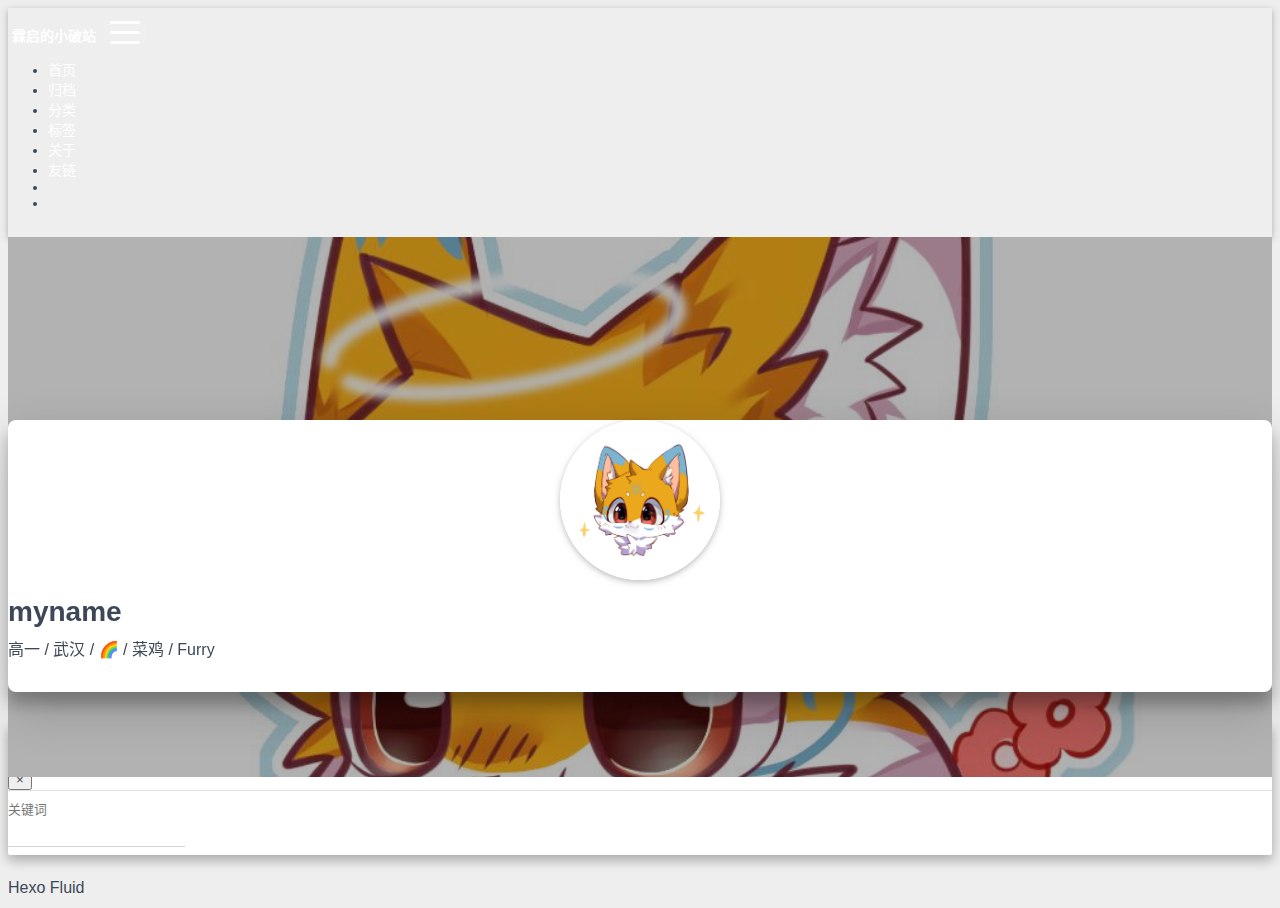
==== commit 84da6a71: "Site updated: 2020-09-13 13:44:36" ====
--- a/about/index.html
+++ b/about/index.html
@@ -13,7 +13,7 @@
         content="width=device-width, initial-scale=1.0, maximum-scale=1.0, user-scalable=no, shrink-to-fit=no">
   <meta http-equiv="x-ua-compatible" content="ie=edge">
   
-  <meta name="theme-color" content="#2f4154">
+  <meta name="theme-color" content="#ffc64b">
   <meta name="description" content="">
   <meta name="author" content="John Doe">
   <meta name="keywords" content="">
@@ -205,7 +205,7 @@
         
         
         
-        <a target="_blank" rel="noopener" href="https://github.com" class="
+        <a target="_blank" rel="noopener" href="https://github.com/Rinki-S" class="
            hint--bottom hint--rounded"
            aria-label=GitHub
         >
@@ -216,11 +216,11 @@
         
         
         
-        <a target="_blank" rel="noopener" href="https://douban.com" class="
+        <a target="_blank" rel="noopener" href="http://www.coolapk.com/u/3275387" class="
            hint--bottom hint--rounded"
-           aria-label=豆瓣
+           aria-label=酷安
         >
-          <i class="iconfont icon-douban-fill" aria-hidden="true"></i>
+          <i class="iconfont icon-coolapk" aria-hidden="true"></i>
           
         </a>
       
@@ -233,7 +233,20 @@
         >
           <i class="iconfont icon-wechat-fill" aria-hidden="true"></i>
           
-            <img class="qr-img" src="/img/favicon.png" srcset="/img/loading.gif" alt="qrcode" />
+            <img class="qr-img" src="/img/wechatqr.png" srcset="/img/loading.gif" alt="qrcode" />
+          
+        </a>
+      
+        
+        
+        
+        <a href="javascript:;" class="qr-trigger
+           "
+           
+        >
+          <i class="iconfont icon-qq-fill" aria-hidden="true"></i>
+          
+            <img class="qr-img" src="/img/qqqr.png" srcset="/img/loading.gif" alt="qrcode" />
           
         </a>
       
--- a/css/main.css
+++ b/css/main.css
@@ -275,7 +275,7 @@
   --post-link-color: #0366d6;
   --link-hover-color: #30a9de;
   --link-hover-bg-color: #f8f9fa;
-  --navbar-bg-color: #2f4154;
+  --navbar-bg-color: #ffc64b;
   --navbar-text-color: #fff;
 }
 @media (prefers-color-scheme: dark) {
@@ -802,7 +802,7 @@
   .navbar .dropdown-collapse,
   .top-nav-collapse,
   .navbar-col-show {
-    background: rgba(47,65,84,0.5);
+    background: rgba(255,198,75,0.5);
     -webkit-backdrop-filter: blur(5px);
     backdrop-filter: blur(5px);
   }
@@ -811,7 +811,7 @@
   .navbar .dropdown-collapse,
   .top-nav-collapse,
   .navbar-col-show {
-    background: #2f4154;
+    background: #ffc64b;
   }
 }
 @media (max-width: 767px) {
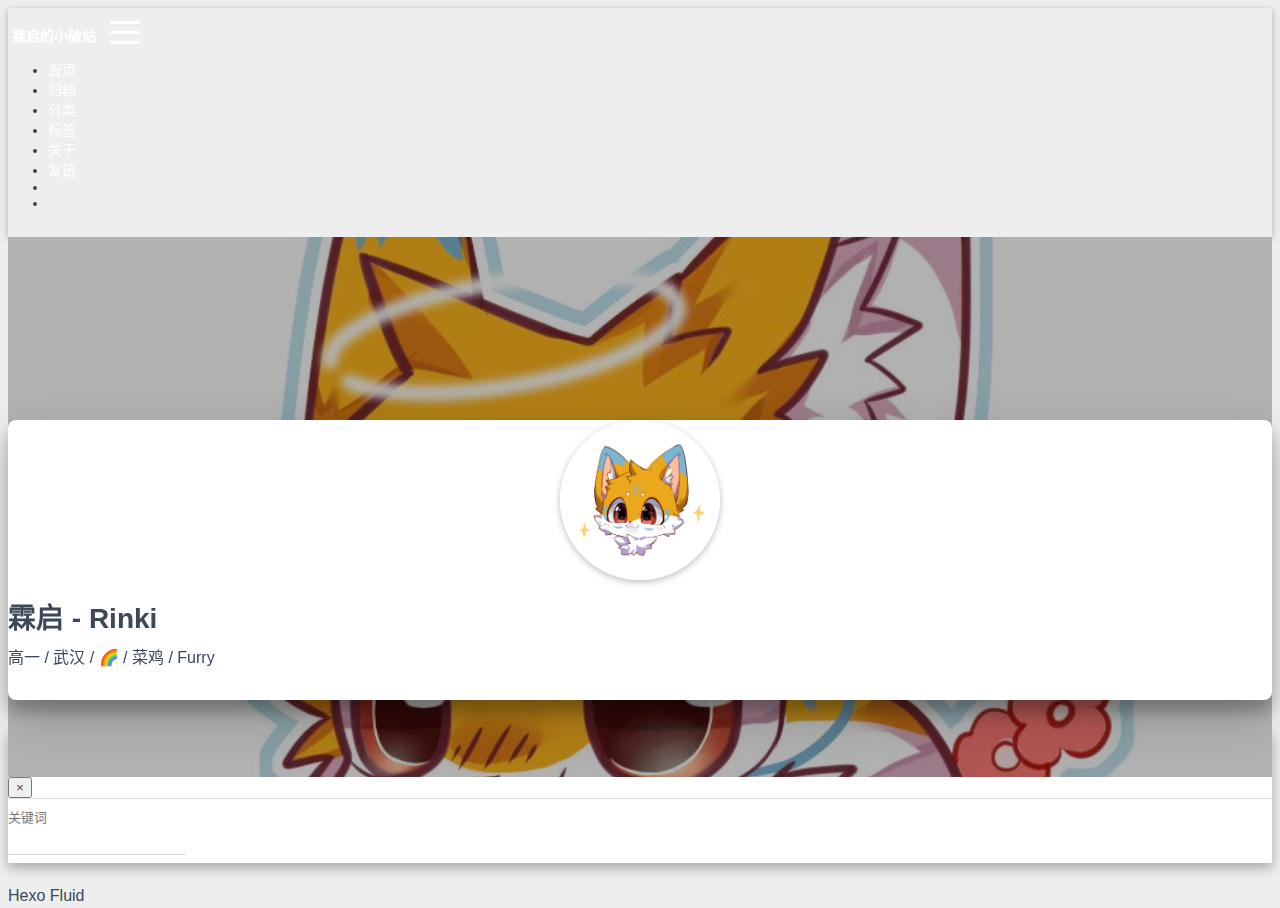
==== commit 44e9e671: "Site updated: 2020-09-13 14:21:54" ====
--- a/about/index.html
+++ b/about/index.html
@@ -15,9 +15,9 @@
   
   <meta name="theme-color" content="#ffc64b">
   <meta name="description" content="">
-  <meta name="author" content="John Doe">
+  <meta name="author" content="Rinki">
   <meta name="keywords" content="">
-  <title>关于 - Hexo</title>
+  <title>关于 - 霖启的小破站</title>
 
   <link  rel="stylesheet" href="https://cdn.staticfile.org/twitter-bootstrap/4.4.1/css/bootstrap.min.css" />
 
@@ -198,7 +198,7 @@
 
 <div class="text-center">
   <div class="about-info">
-    <div class="about-name">myname</div>
+    <div class="about-name">霖启 - Rinki</div>
     <div class="about-intro">高一 / 武汉 / 🌈 / 菜鸡 / Furry</div>
     <div class="about-icons">
       
@@ -378,7 +378,7 @@
         '  ',
         "关于&nbsp;",
       ],
-      cursorChar: "_",
+      cursorChar: "🦊",
       typeSpeed: 70,
       loop: false,
     });
@@ -394,8 +394,8 @@
   <script  src="https://cdn.staticfile.org/anchor-js/4.2.2/anchor.min.js" ></script>
   <script>
     anchors.options = {
-      placement: "right",
-      visible: "hover",
+      placement: "left",
+      visible: "always",
       
     };
     var el = "h1,h2,h3,h4,h5,h6".split(",");
